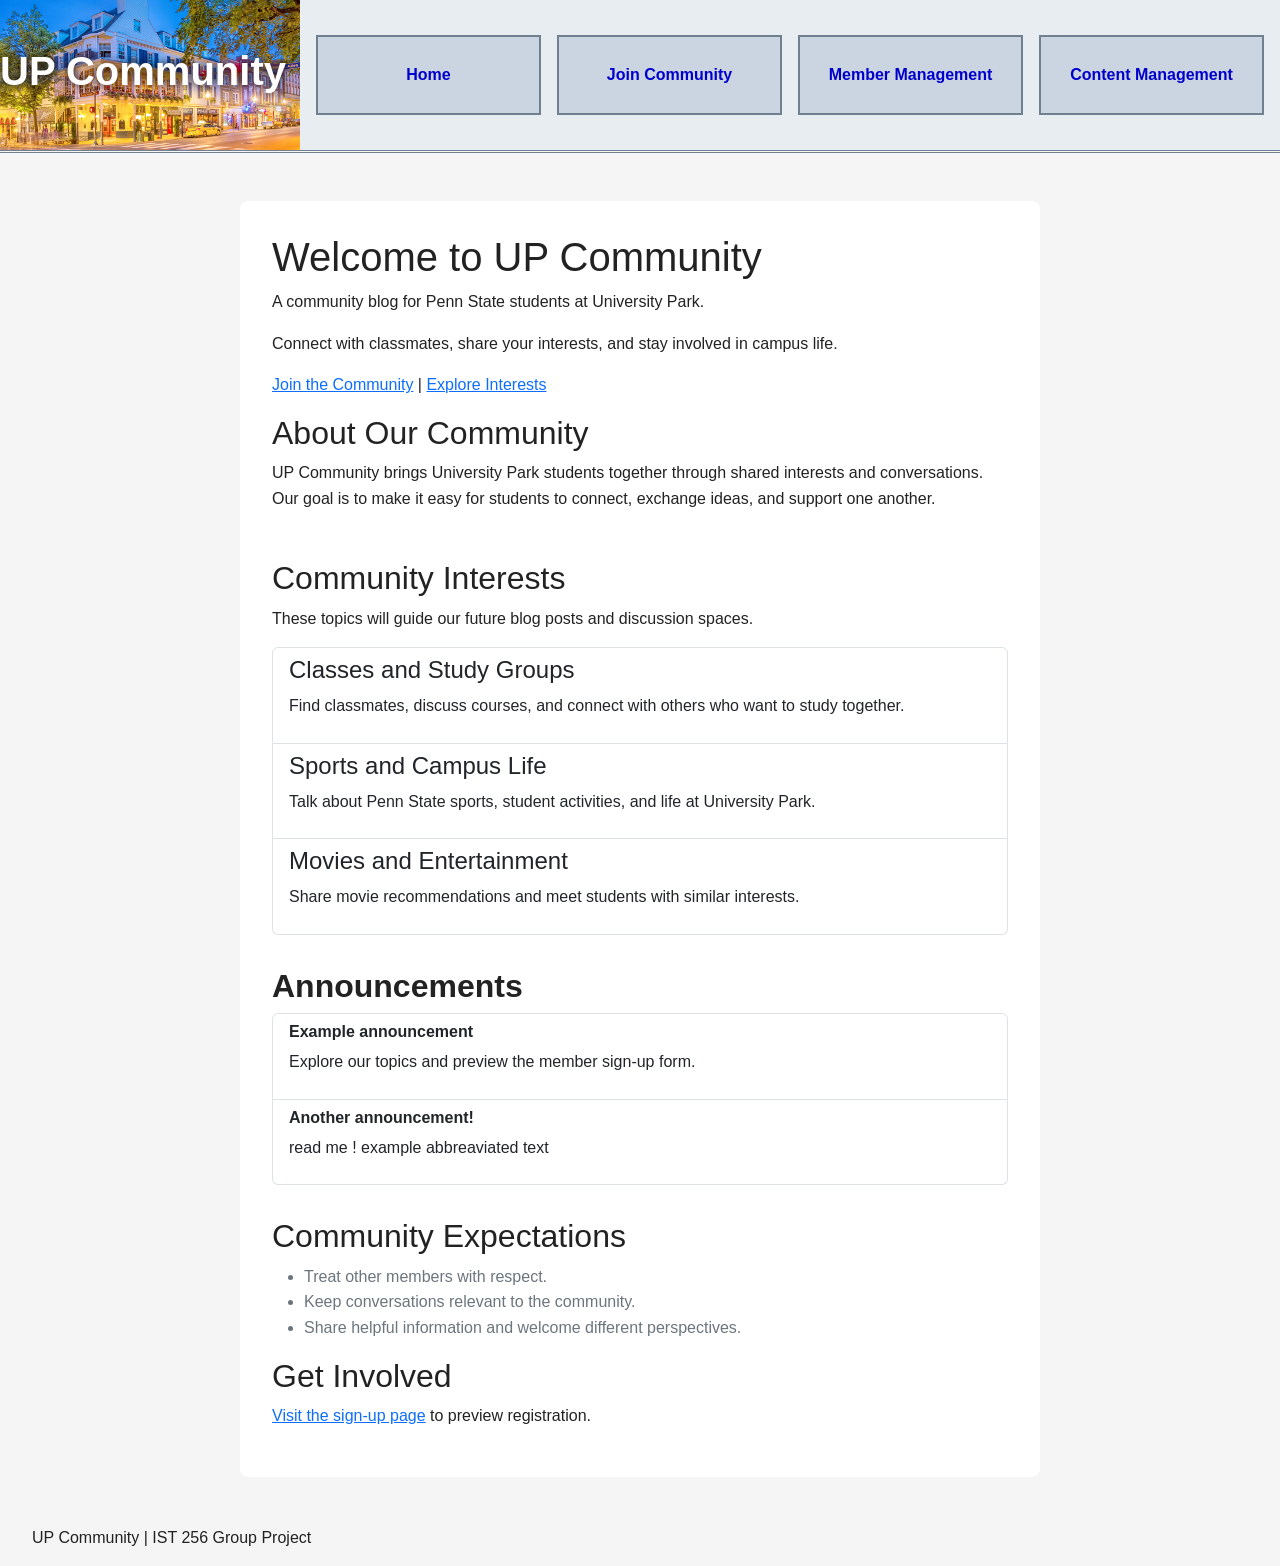
==== index.html @ b9efa3b0 "Add content management links to site navigation" ====
<!DOCTYPE html>
<html lang="en">
  <head>
    <!-- Page information -->
    <meta charset="UTF-8" />
    <meta name="viewport" content="width=device-width, initial-scale=1.0" />
    <meta name="description" content="A community blog for Penn State students at University Park." />
    <title>Home | UP Community</title>
   
    <!--Edit  added  bootsrap addon then css call-->
    <link href="https://cdn.jsdelivr.net/npm/bootstrap@5.0.2/dist/css/bootstrap.min.css" rel="stylesheet" integrity="sha384-EVSTQN3/azprG1Anm3QDgpJLIm9Nao0Yz1ztcQTwFspd3yD65VohhpuuCOmLASjC" crossorigin="anonymous">
    <link href="styles.css" rel="stylesheet">

  </head>
  <body>
    <!-- Site name and navigation -->
        <!-- edit notes,,, added header format & html classes
               can be applied to any page & also associated classes in css style page-->
    <header class="d-flex align-items-stretch text-black" style="border-bottom-style:double; border-color:slategray">
      <div class="header-image d-flex justify-conent-center align-items-center text-white text-center">
        <h1 class="d-inline fw-bold" style="text-shadow:0 0 10px rgba(0,0,0,1);">UP Community</h1>
      </div>
      <div class="header-content">
        <!--Could add back** looks better wo/ <p><strong>UP Community</strong></p> -->
          <nav aria-label="Main navigation">
            <ul class="nav-group-ul">
              <li class="nav-group-li"><a style="text-decoration:none; color:mediumblue" href="index.html" aria-current="page">Home</a></li>
              <li class="nav-group-li"><a style="text-decoration:none; color:mediumblue" href="signup.html">Join Community</a></li>
              <li class="nav-group-li"><a style="text-decoration:none; color:mediumblue" href="members.html">Member Management</a></li>
              <li class="nav-group-li"><a style="text-decoration:none; color:mediumblue" href="content.html">Content Management</a></li>
            </ul>
          </nav>
      </div>
    </header>

    <main id="main-content">

      <!-- Welcome message and links -->
      <h1>Welcome to UP Community</h1>
      <p>A community blog for Penn State students at University Park.</p>
      <p>Connect with classmates, share your interests, and stay involved in campus life.</p>
      <p><a href="signup.html">Join the Community</a> | <a href="#interests">Explore Interests</a></p>

      <!-- About the community -->
      <section aria-labelledby="about-heading">
        <h2 id="about-heading">About Our Community</h2>
        <p>
          UP Community brings University Park students together through shared interests
          and conversations. Our goal is to make it easy for students to connect,
          exchange ideas, and support one another.
        </p>
      </section>

      <!-- Community interests -->
          <!--Edit note, I made it to a list group 
          so each section looks better and is a link too-->
      <section id="interests" aria-labelledby="interests-heading" style="padding-top:2rem;">
        <h2 id="interests-heading">Community Interests</h2>
        <p>These topics will guide our future blog posts and discussion spaces.</p>

        <div class="list-group">
          <a href="#" class="list-group-item list-group-item-action">
            <div class="d-felx w-100 justify-content-between">
              <article>
                <h4>Classes and Study Groups</h4>
                <p>Find classmates, discuss courses, and connect with others who want to study together.</p>
              </article>
            </div>
          </a>

          <a href="#" class="list-group-item list-group-item-action">
            <div class="d-felx w-100 justify-content-between">
              <article>
                <h4>Sports and Campus Life</h4>
                <p>Talk about Penn State sports, student activities, and life at University Park.</p>
              </article>
            </div>
          </a>

          <a href="#" class="list-group-item list-group-item-action">
            <div class="d-felx w-100 justify-content-between">
              <article>
                <h4>Movies and Entertainment</h4>
                <p>Share movie recommendations and meet students with similar interests.</p>
              </article>
            </div>
          </a>
        </div>  
      </section>


      <!-- Announcements -->
        <!--IDK what to put here or wheter 
        to make sep page later, added same link-group list thing-->
      <section aria-labelledby="announcements-heading" style="padding-top: 2rem;">
        <h2 id="announcements-heading" style="font-weight:bold;">Announcements</h2>

        <article>
        <!--redundant header?
        <h3 style="font-style: italic;">--Welcome to UP Community--</h3>-->
            
            <div class="list-group">
              <a href="#" class="list-group-item list-group-item-action">
                <h6><strong>Example announcement</strong></h6>
                <p>Explore our topics and preview the member sign-up form.</p>
              </a>

              <a href="#" class="list-group-item list-group-item-action">
                <h6><strong>Another announcement!</strong></h6>
                <p>read me ! example abbreaviated text</p>
              </a>
            </div>

        </article>
      </section>

      <!-- Community guidelines -->
      <section aria-labelledby="expectations-heading"style="padding-top:2rem;">
        <h2 id="expectations-heading">Community Expectations</h2>
        <ul>
          <li class="text-secondary">Treat other members with respect.</li>
          <li class="text-secondary">Keep conversations relevant to the community.</li>
          <li class="text-secondary">Share helpful information and welcome different perspectives.</li>
        </ul>
      </section>

      <!-- Link to the sign-up page -->
      <section aria-labelledby="join-heading">
        <h2 id="join-heading">Get Involved</h2>
        <p><a href="signup.html">Visit the sign-up page</a> to preview registration.</p>
      </section>
    </main>

    <!-- Project footer -->
    <footer style="padding-left:2rem;">
      <p>UP Community | IST 256 Group Project</p>
    </footer>

    <!-- bootsrap js addon-->
    <script src="https://cdn.jsdelivr.net/npm/bootstrap@5.0.2/dist/js/bootstrap.bundle.min.js" integrity="sha384-MrcW6ZMFYlzcLA8Nl+NtUVF0sA7MsXsP1UyJoMp4YLEuNSfAP+JcXn/tWtIaxVXM" crossorigin="anonymous"></script>

  </body>
</html>
---- styles.css ----
* {
  box-sizing: border-box;
}

body {
  margin: 0;
  font-family: Arial, sans-serif;
  line-height: 1.6;
  color: #222;
  background-color: #f5f5f5;
}

main {
  max-width: 800px;
  margin: 3rem auto;
  padding: 2rem;
  background-color: #fff;
  border-radius: 8px;
}

button {
  padding: 0.75rem 1rem;
  border: none;
  border-radius: 4px;
  color: #fff;
  background-color: #2457c5;
  font: inherit;
  cursor: pointer;
}

button:hover {
  background-color: #1a4197;
}

button:focus-visible {
  outline: 3px solid #222;
  outline-offset: 3px;
}

@media (max-width: 600px) {
  main {
    margin: 1rem;
    padding: 1.5rem;
  }
}

.header-image{
  width: 300px;
  height:150px;
  flex-shrink:0;
  background-image: url("images/downtown.jpg");
  background-size:cover;
  background-position:center;


}
.header-content {
  flex: 2;
  min-width: 0;
  display: flex;
  flex-direction: column;
  justify-content: center;
  background-color: #e8edf2;
  padding: 1rem;
}
.nav-group-ul{
  display:flex; 
  list-style:none;
  padding:0;
  margin:0;
  gap:1rem;
}
.nav-group-li{
  flex: 1;
  height: 80px;
/*height:100%;
  width:80%;  */
  display: flex;
  justify-content: center;
  align-items: center;
  text-align: center;

  background-color: #cbd5e1;
  border: 2px solid slategray;
  box-sizing: border-box;

  font-family:inherit;
  font-weight:bolder;
  color:cadetblue;
  text-decoration:none;
}

.tab-h{
  border: 2px solid #222;
  text-align:center;

}

.row-leader{
  font-style:italic;
  text-align: center;
}

.member-table{
  width:100%;
  table-layout:fixed;
  border-collapse:collapse;
}

td, th {
  white-space: normal;
  overflow-wrap: break-word;
  word-break: normal;
  vertical-align: top;
  
  padding-left: 6px;
  padding-right:4px;
  font-size: 12px;

  border: 2px solid gray;
}
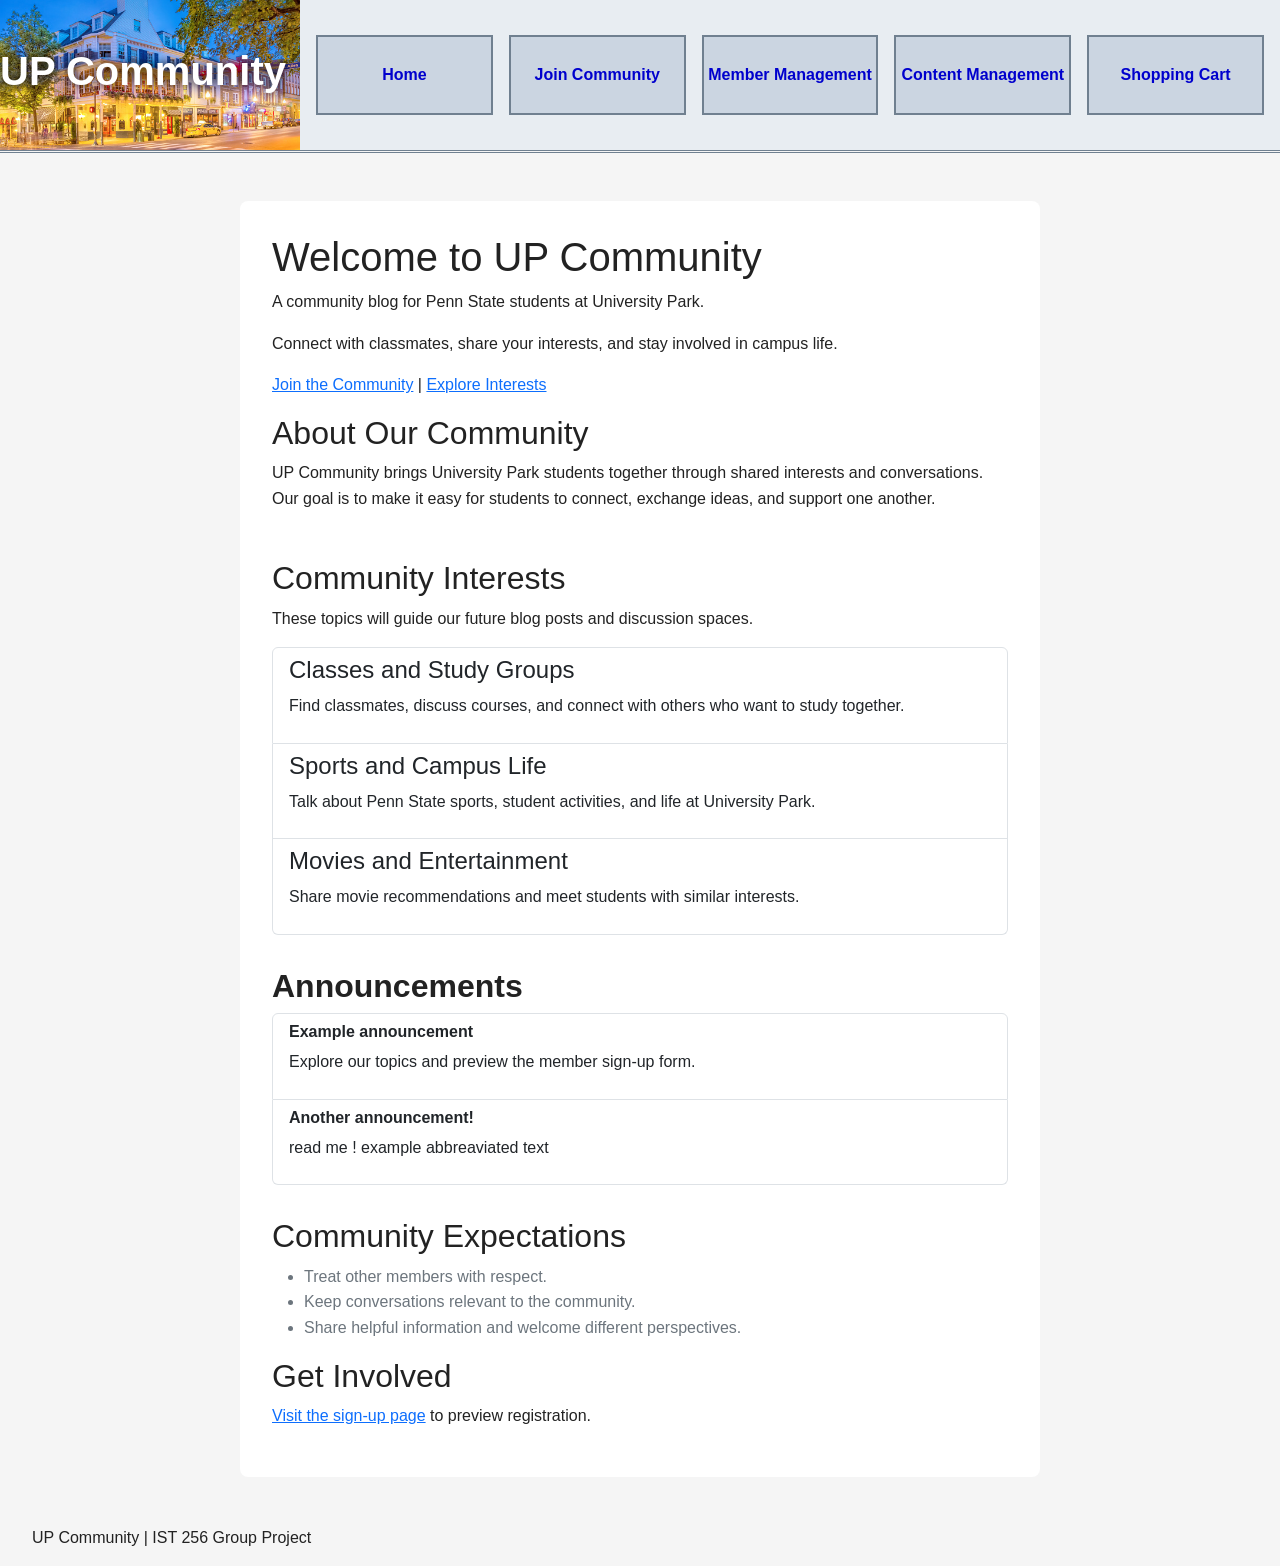
==== commit 3c80b391: "Add shopping cart page and shared page styling" ====
--- a/index.html
+++ b/index.html
@@ -28,6 +28,7 @@
               <li class="nav-group-li"><a style="text-decoration:none; color:mediumblue" href="signup.html">Join Community</a></li>
               <li class="nav-group-li"><a style="text-decoration:none; color:mediumblue" href="members.html">Member Management</a></li>
               <li class="nav-group-li"><a style="text-decoration:none; color:mediumblue" href="content.html">Content Management</a></li>
+              <li class="nav-group-li"><a style="text-decoration:none; color:mediumblue" href="cart.html">Shopping Cart</a></li>
             </ul>
           </nav>
       </div>
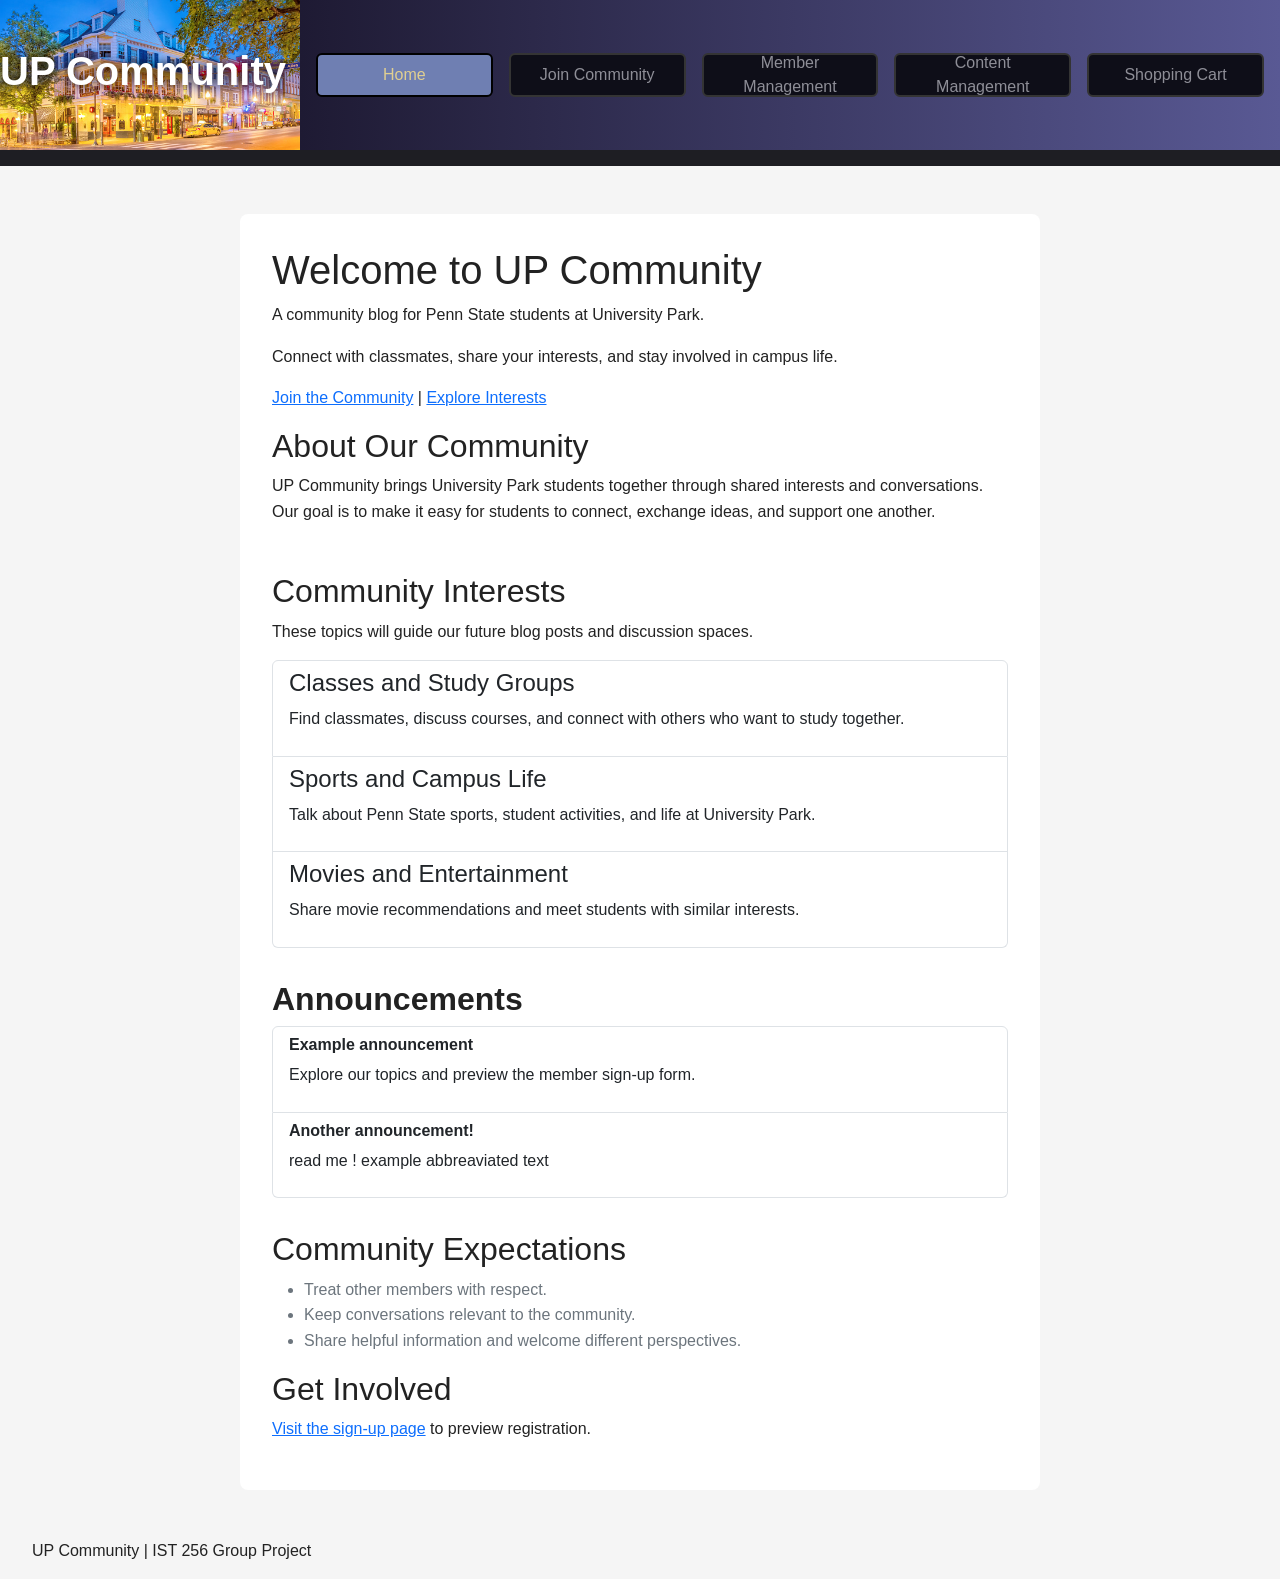
==== commit 9a61c10b: "new css to compliment new pages" ====
--- a/index.html
+++ b/index.html
@@ -16,19 +16,29 @@
     <!-- Site name and navigation -->
         <!-- edit notes,,, added header format & html classes
                can be applied to any page & also associated classes in css style page-->
-    <header class="d-flex align-items-stretch text-black" style="border-bottom-style:double; border-color:slategray">
-      <div class="header-image d-flex justify-conent-center align-items-center text-white text-center">
-        <h1 class="d-inline fw-bold" style="text-shadow:0 0 10px rgba(0,0,0,1);">UP Community</h1>
+    <header class="d-flex align-items-stretch text-black page_header">
+      <div class="header-image d-flex justify-conent-center align-items-center text-center">
+        <h1 class="d-inline fw-bold">UP Community</h1>
       </div>
-      <div class="header-content">
-        <!--Could add back** looks better wo/ <p><strong>UP Community</strong></p> -->
+      <div class="header-content" >
+        <!--variable width group of variable width buttons for adding menu nav options.-->
           <nav aria-label="Main navigation">
             <ul class="nav-group-ul">
-              <li class="nav-group-li"><a style="text-decoration:none; color:mediumblue" href="index.html" aria-current="page">Home</a></li>
-              <li class="nav-group-li"><a style="text-decoration:none; color:mediumblue" href="signup.html">Join Community</a></li>
-              <li class="nav-group-li"><a style="text-decoration:none; color:mediumblue" href="members.html">Member Management</a></li>
-              <li class="nav-group-li"><a style="text-decoration:none; color:mediumblue" href="content.html">Content Management</a></li>
-              <li class="nav-group-li"><a style="text-decoration:none; color:mediumblue" href="cart.html">Shopping Cart</a></li>
+              <li class="nav-group-li">
+                  <button class="btn w-100 active-page-btn" onclick="location.href='index.html'">Home</button>
+              </li>
+              <li class="nav-group-li">
+                  <button class="btn w-100 inactive-page-btn" onclick="location.href='signup.html'">Join Community</button>
+              </li>
+              <li class="nav-group-li">
+                  <button class="btn w-100 inactive-page-btn" onclick="location.href='members.html'">Member Management</button>
+              </li>
+              <li class="nav-group-li">
+                  <button class="btn w-100 inactive-page-btn" onclick="location.href='content.html'">Content Management</button>
+              </li>
+              <li class="nav-group-li">
+                  <button class="btn w-100 inactive-page-btn" onclick="location.href='cart.html'">Shopping Cart</button>
+              </li>
             </ul>
           </nav>
       </div>
--- a/styles.css
+++ b/styles.css
@@ -51,8 +51,8 @@
   background-image: url("images/downtown.jpg");
   background-size:cover;
   background-position:center;
-
-
+  color: white;
+  text-shadow:0 0 10px rgba(0,0,0,1);
 }
 .header-content {
   flex: 2;
@@ -62,6 +62,7 @@
   justify-content: center;
   background-color: #e8edf2;
   padding: 1rem;
+  background: linear-gradient(to right, rgb(30, 26, 51), rgb(89, 89, 148));
 }
 .nav-group-ul{
   display:flex; 
@@ -70,24 +71,27 @@
   margin:0;
   gap:1rem;
 }
-.nav-group-li{
-  flex: 1;
-  height: 80px;
-/*height:100%;
-  width:80%;  */
-  display: flex;
-  justify-content: center;
-  align-items: center;
-  text-align: center;
+.nav-group-li {
+    flex: 1;
+    height: 80px;
 
-  background-color: #cbd5e1;
-  border: 2px solid slategray;
-  box-sizing: border-box;
+    display: flex;
+    justify-content: center;
+    align-items: center;
+    text-align: center;
+}
+.nav-group-li .btn {
+    width: 100%;
+    height: 44px;
+    box-sizing: border-box;
 
-  font-family:inherit;
-  font-weight:bolder;
-  color:cadetblue;
-  text-decoration:none;
+    display: flex;
+    justify-content: center;
+    align-items: center;
+
+    padding: 8px 12px;
+    font-size: 16px;
+    line-height: 1.5;
 }
 
 .tab-h{
@@ -118,4 +122,27 @@
   font-size: 12px;
 
   border: 2px solid gray;
+}
+
+/* NEW second version css for NAVBAR
+
+CHANGED header ul list of bloxks to be responsive buttons 
+that resize and can be easily added as more page navigation needed
+dark blue shows current page...*/
+.page_header {
+  border-bottom-style:solid; 
+  border-width:1rem; 
+  border-color:rgb(30, 30, 35); 
+  background-color:slategray;
+}
+
+.active-page-btn {
+  background-color: rgb(111, 127, 178);
+  color: rgb(224, 207, 145);
+  border: 2px solid black
+}
+.inactive-page-btn {
+  background-color: rgb(14, 14, 24);
+  color: rgb(142, 142, 151);
+  border: 2px solid rgb(52, 52, 52)
 }
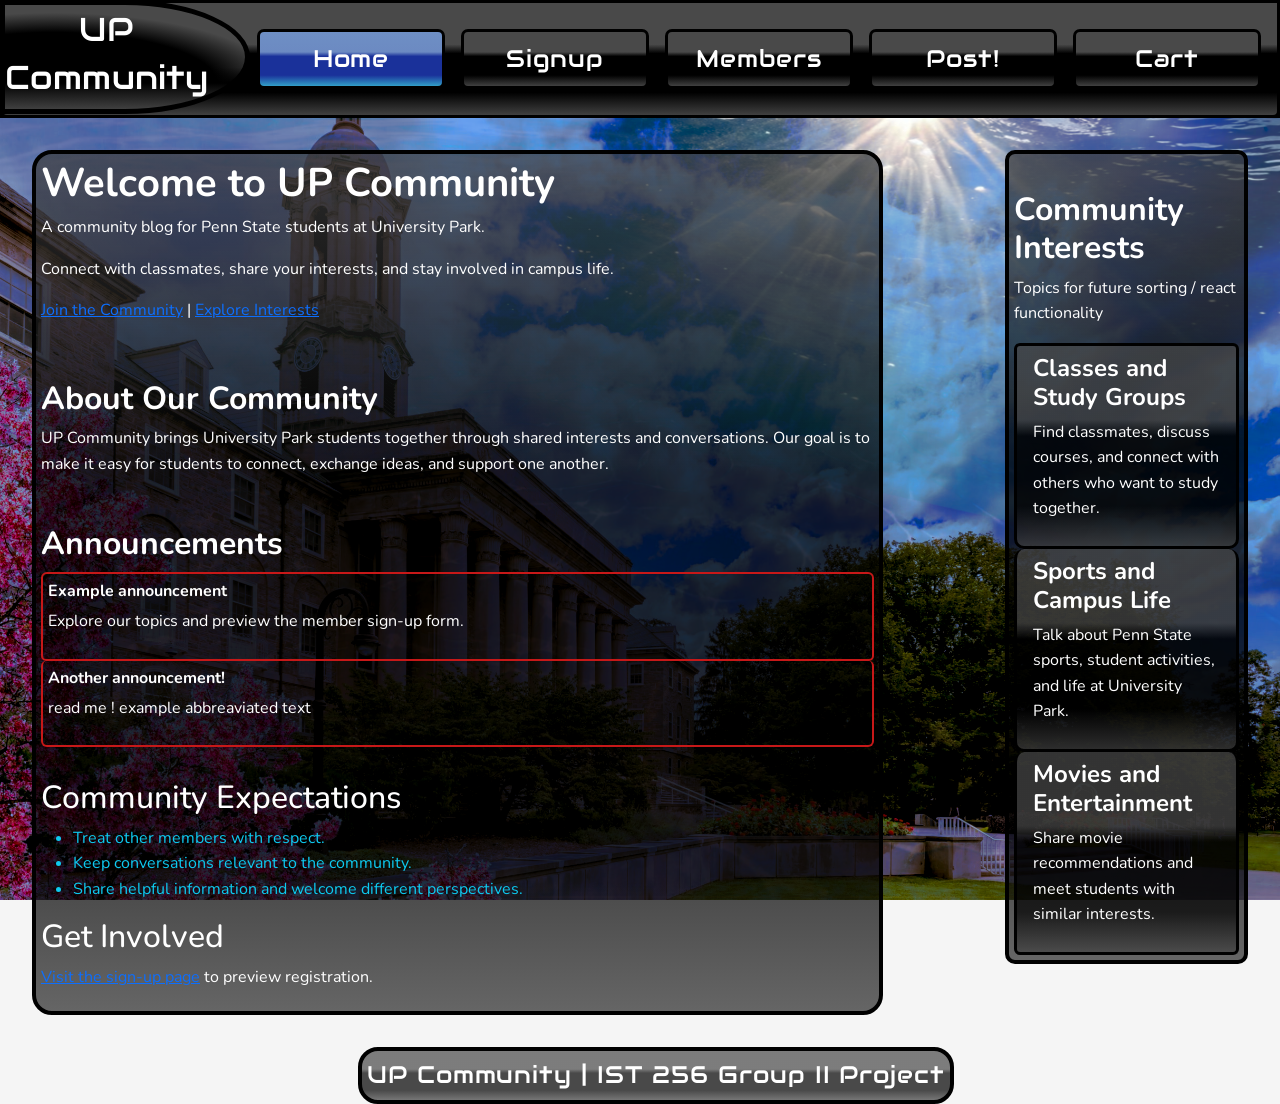
==== commit 5b6406d7: "oct 30th, css overhaul + some html completly changed site format, unified style and modified some ht" ====
--- a/index.html
+++ b/index.html
@@ -1,5 +1,7 @@
 <!DOCTYPE html>
 <html lang="en">
+  <style>@import url('https://fonts.googleapis.com/css2?family=Audiowide&family=Nunito:ital,wght@0,200..1000;1,200..1000&display=swap');
+  </style>
   <head>
     <!-- Page information -->
     <meta charset="UTF-8" />
@@ -10,141 +12,145 @@
     <!--Edit  added  bootsrap addon then css call-->
     <link href="https://cdn.jsdelivr.net/npm/bootstrap@5.0.2/dist/css/bootstrap.min.css" rel="stylesheet" integrity="sha384-EVSTQN3/azprG1Anm3QDgpJLIm9Nao0Yz1ztcQTwFspd3yD65VohhpuuCOmLASjC" crossorigin="anonymous">
     <link href="styles.css" rel="stylesheet">
-
+  
   </head>
   <body>
-    <!-- Site name and navigation -->
-        <!-- edit notes,,, added header format & html classes
-               can be applied to any page & also associated classes in css style page-->
+    <!--TEST PAGE FOR CSS AND HTML FORMAT DEV-->
     <header class="d-flex align-items-stretch text-black page_header">
-      <div class="header-image d-flex justify-conent-center align-items-center text-center">
-        <h1 class="d-inline fw-bold">UP Community</h1>
+      <div class="header-logo d-flex justify-conent-center audiowide-regular align-items-center text-center">
+        <h1 class="d-inline">UP<br>Community</h1>
       </div>
       <div class="header-content" >
         <!--variable width group of variable width buttons for adding menu nav options.-->
           <nav aria-label="Main navigation">
             <ul class="nav-group-ul">
               <li class="nav-group-li">
-                  <button class="btn w-100 active-page-btn" onclick="location.href='index.html'">Home</button>
+                  <button class="btn w-100 h-75 audiowide-regular active-page-btn" onclick="location.href='index.html'">Home</button>
               </li>
               <li class="nav-group-li">
-                  <button class="btn w-100 inactive-page-btn" onclick="location.href='signup.html'">Join Community</button>
+                  <button class="btn w-100 h-75 audiowide-regular inactive-page-btn" onclick="location.href='signup.html'">Signup</button>
               </li>
               <li class="nav-group-li">
-                  <button class="btn w-100 inactive-page-btn" onclick="location.href='members.html'">Member Management</button>
+                  <button class="btn w-100 h-75 audiowide-regular inactive-page-btn" onclick="location.href='members.html'">Members</button>
               </li>
               <li class="nav-group-li">
-                  <button class="btn w-100 inactive-page-btn" onclick="location.href='content.html'">Content Management</button>
+                  <button class="btn w-100 h-75 audiowide-regular inactive-page-btn" onclick="location.href='content.html'">Post!</button>
               </li>
               <li class="nav-group-li">
-                  <button class="btn w-100 inactive-page-btn" onclick="location.href='cart.html'">Shopping Cart</button>
+                  <button class="btn w-100 h-75 audiowide-regular inactive-page-btn" onclick="location.href='cart.html'">Cart</button>
               </li>
             </ul>
           </nav>
       </div>
     </header>
 
-    <main id="main-content">
+    <main id="main-content" class="hide-this">
+      <div class="content-layout">
+      <div class="body-block nunito-text">
+          <!-- Welcome message and links -->
+        <h1 class="nunito-bold">Welcome to UP Community</h1>
+        <p>A community blog for Penn State students at University Park.</p>
+        <p>Connect with classmates, share your interests, and stay involved in campus life.</p>
+        <p style="padding-bottom:2.5rem;"><a href="signup.html">Join the Community</a> | <a href="#interests">Explore Interests</a></p>
 
-      <!-- Welcome message and links -->
-      <h1>Welcome to UP Community</h1>
-      <p>A community blog for Penn State students at University Park.</p>
-      <p>Connect with classmates, share your interests, and stay involved in campus life.</p>
-      <p><a href="signup.html">Join the Community</a> | <a href="#interests">Explore Interests</a></p>
+        <!-- About the community -->
+        <section aria-labelledby="about-heading">
+          <h2 id="about-heading" class="nunito-bold">About Our Community</h2>
+          <p>
+            UP Community brings University Park students together through shared interests
+            and conversations. Our goal is to make it easy for students to connect,
+            exchange ideas, and support one another.
+          </p>
+        </section>
+        
+        <!-- Announcements -->
+          <!--IDK what to put here or wheter 
+          to make sep page later, added same link-group list thing-->
+        <section aria-labelledby="announcements-heading" style="padding-top: 2rem;">
+          <h2 id="announcements-heading" class="nunito-bold">Announcements</h2>
 
-      <!-- About the community -->
-      <section aria-labelledby="about-heading">
-        <h2 id="about-heading">About Our Community</h2>
-        <p>
-          UP Community brings University Park students together through shared interests
-          and conversations. Our goal is to make it easy for students to connect,
-          exchange ideas, and support one another.
-        </p>
-      </section>
+          <article>
+          <!--redundant header?
+          <h3 style="font-style: italic;">--Welcome to UP Community--</h3>-->
+              
+              <div class="list-group">
+                <a href="#" class="list-group-item list-group-item-action announcements">
+                  <h6><strong>Example announcement</strong></h6>
+                  <p>Explore our topics and preview the member sign-up form.</p>
+                </a>
 
-      <!-- Community interests -->
-          <!--Edit note, I made it to a list group 
-          so each section looks better and is a link too-->
-      <section id="interests" aria-labelledby="interests-heading" style="padding-top:2rem;">
-        <h2 id="interests-heading">Community Interests</h2>
-        <p>These topics will guide our future blog posts and discussion spaces.</p>
+                <a href="#" class="list-group-item list-group-item-action announcements">
+                  <h6><strong>Another announcement!</strong></h6>
+                  <p>read me ! example abbreaviated text</p>
+                </a>
+              </div>
 
-        <div class="list-group">
-          <a href="#" class="list-group-item list-group-item-action">
-            <div class="d-felx w-100 justify-content-between">
-              <article>
-                <h4>Classes and Study Groups</h4>
-                <p>Find classmates, discuss courses, and connect with others who want to study together.</p>
-              </article>
-            </div>
-          </a>
+          </article>
+        </section>
 
-          <a href="#" class="list-group-item list-group-item-action">
-            <div class="d-felx w-100 justify-content-between">
-              <article>
-                <h4>Sports and Campus Life</h4>
-                <p>Talk about Penn State sports, student activities, and life at University Park.</p>
-              </article>
-            </div>
-          </a>
-
-          <a href="#" class="list-group-item list-group-item-action">
-            <div class="d-felx w-100 justify-content-between">
-              <article>
-                <h4>Movies and Entertainment</h4>
-                <p>Share movie recommendations and meet students with similar interests.</p>
-              </article>
-            </div>
-          </a>
-        </div>  
-      </section>
+        <!-- Community guidelines -->
+        <section aria-labelledby="expectations-heading"style="padding-top:2rem;">
+          <h2 id="expectations-heading">Community Expectations</h2>
+          <ul>
+            <li class="text-info">Treat other members with respect.</li>
+            <li class="text-info">Keep conversations relevant to the community.</li>
+            <li class="text-info">Share helpful information and welcome different perspectives.</li>
+          </ul>
+        </section>
+        
+        <!-- Link to the sign-up page -->
+        <section aria-labelledby="join-heading">
+          <h2 id="join-heading">Get Involved</h2>
+          <p><a href="signup.html">Visit the sign-up page</a> to preview registration.</p>
+        </section>
+      </div>
 
 
-      <!-- Announcements -->
-        <!--IDK what to put here or wheter 
-        to make sep page later, added same link-group list thing-->
-      <section aria-labelledby="announcements-heading" style="padding-top: 2rem;">
-        <h2 id="announcements-heading" style="font-weight:bold;">Announcements</h2>
+    <!-- END CENTER CONTENT ---- START right-sided BLOCK -->
+     <!-- Community interests -->
+            <!--Edit note, I made it to a list group 
+            so each section looks better and is a link too-->
+        <div class="content-right nunito-text">
+         <section id="interests" aria-labelledby="interests-heading" style="padding-top:2rem;">
+          <h2 id="interests-heading"class='nunito-bold'>Community Interests</h2>
+          <p>Topics for future sorting / react functionality</p>
 
-        <article>
-        <!--redundant header?
-        <h3 style="font-style: italic;">--Welcome to UP Community--</h3>-->
-            
-            <div class="list-group">
-              <a href="#" class="list-group-item list-group-item-action">
-                <h6><strong>Example announcement</strong></h6>
-                <p>Explore our topics and preview the member sign-up form.</p>
-              </a>
+          <div class="list-group">
+            <a href="#" class="list-group-item  list-group-item-action right-item">
+              <div class="d-felx w-100 justify-content-between">
+                <article>
+                  <h4 class='nunito-bold'>Classes and Study Groups</h4>
+                  <p>Find classmates, discuss courses, and connect with others who want to study together.</p>
+                </article>
+              </div>
+            </a>
 
-              <a href="#" class="list-group-item list-group-item-action">
-                <h6><strong>Another announcement!</strong></h6>
-                <p>read me ! example abbreaviated text</p>
-              </a>
-            </div>
+            <a href="#" class="list-group-item list-group-item-action right-item">
+              <div class="d-felx w-100 justify-content-between">
+                <article>
+                  <h4 class='nunito-bold'>Sports and Campus Life</h4>
+                  <p>Talk about Penn State sports, student activities, and life at University Park.</p>
+                </article>
+              </div>
+            </a>
 
-        </article>
-      </section>
+            <a href="#" class="list-group-item list-group-item-action right-item">
+              <div class="d-felx w-100 justify-content-between">
+                <article>
+                  <h4 class='nunito-bold'>Movies and Entertainment</h4>
+                  <p>Share movie recommendations and meet students with similar interests.</p>
+                </article>
+              </div>
+            </a>
+          </div>
+        </section>
+        </div>
 
-      <!-- Community guidelines -->
-      <section aria-labelledby="expectations-heading"style="padding-top:2rem;">
-        <h2 id="expectations-heading">Community Expectations</h2>
-        <ul>
-          <li class="text-secondary">Treat other members with respect.</li>
-          <li class="text-secondary">Keep conversations relevant to the community.</li>
-          <li class="text-secondary">Share helpful information and welcome different perspectives.</li>
-        </ul>
-      </section>
-
-      <!-- Link to the sign-up page -->
-      <section aria-labelledby="join-heading">
-        <h2 id="join-heading">Get Involved</h2>
-        <p><a href="signup.html">Visit the sign-up page</a> to preview registration.</p>
-      </section>
+      </div> <!-- END content-layout -->
     </main>
-
     <!-- Project footer -->
     <footer style="padding-left:2rem;">
-      <p>UP Community | IST 256 Group Project</p>
+      <p class="audiowide-regular tagline">UP Community | IST 256 Group II Project</p>
     </footer>
 
     <!-- bootsrap js addon-->
--- a/styles.css
+++ b/styles.css
@@ -1,148 +1,336 @@
-* {
-  box-sizing: border-box;
-}
-
-body {
-  margin: 0;
-  font-family: Arial, sans-serif;
-  line-height: 1.6;
-  color: #222;
-  background-color: #f5f5f5;
-}
-
-main {
-  max-width: 800px;
-  margin: 3rem auto;
-  padding: 2rem;
-  background-color: #fff;
-  border-radius: 8px;
-}
-
-button {
-  padding: 0.75rem 1rem;
-  border: none;
-  border-radius: 4px;
-  color: #fff;
-  background-color: #2457c5;
-  font: inherit;
-  cursor: pointer;
-}
-
-button:hover {
-  background-color: #1a4197;
-}
-
-button:focus-visible {
-  outline: 3px solid #222;
-  outline-offset: 3px;
-}
-
-@media (max-width: 600px) {
-  main {
-    margin: 1rem;
-    padding: 1.5rem;
-  }
-}
-
-.header-image{
-  width: 300px;
-  height:150px;
-  flex-shrink:0;
-  background-image: url("images/downtown.jpg");
-  background-size:cover;
-  background-position:center;
-  color: white;
-  text-shadow:0 0 10px rgba(0,0,0,1);
-}
-.header-content {
-  flex: 2;
-  min-width: 0;
-  display: flex;
-  flex-direction: column;
-  justify-content: center;
-  background-color: #e8edf2;
-  padding: 1rem;
-  background: linear-gradient(to right, rgb(30, 26, 51), rgb(89, 89, 148));
-}
-.nav-group-ul{
-  display:flex; 
-  list-style:none;
-  padding:0;
-  margin:0;
-  gap:1rem;
-}
-.nav-group-li {
-    flex: 1;
-    height: 80px;
-
-    display: flex;
-    justify-content: center;
-    align-items: center;
-    text-align: center;
-}
-.nav-group-li .btn {
-    width: 100%;
-    height: 44px;
-    box-sizing: border-box;
-
-    display: flex;
-    justify-content: center;
-    align-items: center;
-
-    padding: 8px 12px;
-    font-size: 16px;
-    line-height: 1.5;
-}
-
-.tab-h{
-  border: 2px solid #222;
-  text-align:center;
-
-}
-
-.row-leader{
-  font-style:italic;
-  text-align: center;
-}
-
-.member-table{
-  width:100%;
-  table-layout:fixed;
-  border-collapse:collapse;
-}
-
-td, th {
-  white-space: normal;
-  overflow-wrap: break-word;
-  word-break: normal;
-  vertical-align: top;
-  
-  padding-left: 6px;
-  padding-right:4px;
-  font-size: 12px;
-
-  border: 2px solid gray;
-}
-
-/* NEW second version css for NAVBAR
-
-CHANGED header ul list of bloxks to be responsive buttons 
-that resize and can be easily added as more page navigation needed
-dark blue shows current page...*/
-.page_header {
-  border-bottom-style:solid; 
-  border-width:1rem; 
-  border-color:rgb(30, 30, 35); 
-  background-color:slategray;
-}
-
-.active-page-btn {
-  background-color: rgb(111, 127, 178);
-  color: rgb(224, 207, 145);
-  border: 2px solid black
-}
-.inactive-page-btn {
-  background-color: rgb(14, 14, 24);
-  color: rgb(142, 142, 151);
-  border: 2px solid rgb(52, 52, 52)
+* {
+  box-sizing: border-box;
+}
+
+/* NEW CSS stylesheet for SEMI-RETRO looking page, attempted overall polish
+ and consolidation towards a single unified image
+ classes should maintain similiar names, IF NOT... check TEST.HTML for reference to new baseline
+ */
+
+/*Button and modal font v v v*/
+.audiowide-regular {
+    font-family: "Audiowide", sans-serif;
+    font-weight: 400;
+    font-style: normal;
+    letter-spacing: 0.04em; 
+    font-size: clamp(16px, 4vw, 24px) !important;
+}
+
+/* bodt & text font BOLD and normal */
+.nunito-text{
+  font-family: "Nunito", sans-serif;
+  font-optical-sizing: auto;
+  font-weight: 400;
+  font-style: normal;
+}
+.nunito-bold {
+  font-family: "Nunito", sans-serif !important;
+  font-optical-sizing: auto!important;
+  font-weight: 700!important;
+  font-style: normal!important;
+}
+
+
+body {
+  margin: 0;
+  font-family: Arial, sans-serif;
+  line-height: 1.6;
+  color: #222;
+  background-color: #f5f5f5;
+  background-image: url("images/V 2-withlinearburn-darkoceany.png");
+  background-size: cover;
+  background-position: center;
+  background-repeat: no-repeat;
+  background-attachment: fixed;
+  margin: 0;
+}
+
+main {
+    width: 100%;
+    max-width: none;
+    margin: 2rem 0;
+    padding: 0;
+    background: transparent;
+}
+
+button {
+  padding: 0.75rem 1rem;
+  border: none;
+  border-radius: 4px;
+  color: #fff;
+  background-color: #2457c5;
+  font: inherit;
+  cursor: pointer;
+}
+
+button:hover {
+  background-color: #1a4197;
+}
+
+button:focus-visible {
+  outline: 3px solid #222;
+  outline-offset: 3px;
+}
+
+@media (max-width: 600px) {
+  main {
+    margin: 1rem;
+    padding: 1.5rem;
+  }
+}
+
+.header-logo{
+  /*display:inline-flex;
+  position:relative;
+  color: white;
+  text-shadow:0 0 10px rgba(0,0,0,1);
+  background: linear-gradient(to top,#404040 0%,#000000 20%, #000000 40%,#000000 50%,#494949 60%, #494949 100%);
+  color: rgb(255, 255, 255);
+  border: 3px solid black;*/
+  font-size:small;
+  position: absolute;
+    top: 0;
+    left: 0;
+    z-index: 2;
+    width: 250px;
+    height: 114px;
+    box-sizing: border-box;
+    letter-spacing: 0.01rem;
+    font-weight:600 !important;
+    font-size: 12px !important;
+    font-size-adjust: 0.44;
+    
+    border-radius: 0% 50% 50% 0%;
+    border: 5px solid black;
+    background-color: black;
+    background:
+    linear-gradient(
+        to top,
+        rgba(64, 64, 64,1) 0%,
+        rgba(0, 0, 0, 1) 25%,
+        rgba(0, 0, 0, 0) 40%,
+        rgba(0, 0, 0, 0) 50%
+    ),
+    radial-gradient(
+        ellipse 105% 75% at 20% 75%,
+        rgba(0, 0, 0, 1) 0%,
+        rgba(0, 0, 0, 1) 20%,
+        rgba(0, 0, 0, 1) 50%,
+        rgb(0, 0, 0) 65%,
+        rgba(73, 73, 73, 1) 90%,
+        rgba(73, 73, 73, 1) 100%
+    );
+    
+    color: white;
+    overflow:hidden
+}
+.header-content {
+  flex: 2;
+  min-width: 0;
+  display: flex;
+  flex-direction: column;
+  justify-content: center;
+  background-color: #e8edf2;
+  padding: 1rem;
+  padding-left: 254px;
+  background: linear-gradient(to top,#404040 0%,#000000 20%, #000000 40%,#000000 55%,#494949 63%, #494949 100%);
+  color: rgb(255, 255, 255);
+  border: 3px solid black;
+  border-bottom-left-radius: 7px;
+  border-bottom-right-radius: 7px;
+}
+.nav-group-ul{
+  display:flex; 
+  list-style:none;
+  padding:0;
+  margin:0;
+  gap:1rem;
+}
+.nav-group-li {
+    flex: 1;
+    height: 80px;
+
+    display: flex;
+    justify-content: center;
+    align-items: center;
+    text-align: center;
+}
+.nav-group-li .btn {
+    width: 100%;
+    height: 44px;
+    box-sizing: border-box;
+
+    display: flex;
+    justify-content: center;
+    align-items: center;
+
+    padding: 8px 12px;
+    font-size: 16px;
+    line-height: 1.5;
+}
+
+.tab-h{
+  border: 2px solid #fefefe;
+  text-align:center;
+  background:black;
+  color:white !important;
+}
+
+.row-leader{
+  font-style:italic;
+  text-align: center;
+  background:black;
+}
+
+.member-table{
+  width:100%;
+  table-layout:fixed;
+  border-collapse:collapse;
+  background:black;
+}
+
+tr, td, th {
+  white-space: normal;
+  overflow-wrap: break-word;
+  word-break: normal;
+  vertical-align: top;
+  
+  padding-left: 6px;
+  padding-right:4px;
+  font-size: 12px;
+  
+  color:white !important;
+  border: 2px solid rgb(139, 139, 139);
+  background:black;
+}
+
+/* Second VER */
+.page_header {
+  background-color:rgb(0, 0, 0);
+}
+
+.active-page-btn {
+  background: linear-gradient(to top,#329FC8 0%,#1A319A 20%, #1A319A 40%,#1A319A 55%,#6C8AC2 63%, #6E8FC4 100%);
+  color: rgb(255, 255, 255);
+  border: 3px solid black;
+  border-radius: 7px;
+  &:hover {
+    border-color: #ffffff;
+  }
+  
+}
+.inactive-page-btn {
+  background: linear-gradient(to top,#404040 0%,#000000 20%, #000000 40%,#000000 55%,#494949 63%, #494949 100%);
+  color: rgb(255, 255, 255);
+  border: 3px solid black;
+  border-radius: 7px;
+  &:hover {
+    color:#ffffff;
+    border-color: #ffffff;
+  }
+}
+.evil-page-btn {
+  background: linear-gradient(to top,#c83232 0%,#9a1a1a 20%, #9a1a1a 40%,#9a1a1a 55%,#c26c6c 63%, #c46e6e 100%);
+  color: rgb(255, 255, 255);
+  border: 3px solid black;
+  border-radius: 7px;
+  &:hover {
+    border-color: #ffffff;
+  }
+  width:6rem;
+  height:4rem;
+  
+}
+.file-page-btn {
+  background: linear-gradient(to top,#32c839 0%,#1a9a29 20%, #1a9a3a 40%,#1a9a3a 55%,#6cc279 63%, #6ec47b 100%);
+  color: rgb(255, 255, 255);
+  border: 3px solid black;
+  border-radius: 7px;
+  &:hover {
+    border-color: #ffffff;
+  }
+  width:6rem;
+  height:4rem;
+  
+}
+.body-block {
+    display: block;
+    flex-direction:row;
+    background: linear-gradient(to top,rgba(40, 40, 40, 0.7) 0%,rgba(0, 0, 0, 0.7) 15%, rgba(0, 0, 0,.7) 40%,rgba(0, 0, 0, 0.7) 55%,rgba(0, 0, 0, 0.7) 63%, rgba(61, 61, 61, 0.7) 100%);
+    color:white;
+    border: 4px solid black;
+    padding: 5px;
+    border-radius: 20px;
+
+
+    width: 70%;
+    min-width:0;
+
+}
+.content-right {
+    display: flex;
+    flex-direction:row;
+    background: linear-gradient(to top,rgba(40, 40, 40, 0.7) 0%,rgba(0, 0, 0, 0.7) 15%, rgba(0, 0, 0,.7) 40%,rgba(0, 0, 0, 0.7) 55%,rgba(0, 0, 0, 0.7) 63%, rgba(61, 61, 61, 0.7) 100%);
+    border: 3px solid black;
+    border-radius: 10px;
+    color:white;
+    border: 4px solid black;
+    padding: 5px;
+
+    width: 20%;
+    min-width:0;
+
+    flex-direction:column;
+    gap:1.5rem;
+    
+}
+
+.right-item {
+    border: 3px solid black;
+    background: linear-gradient(to top,rgba(64, 64, 64, .7) 0%,rgba(0, 0, 0, .7) 20%, rgba(0, 0, 0,.7) 40%,rgba(0, 0, 0, 0.7) 55%,rgba(73, 73, 73,.7) 63%, rgba(73, 73, 73,.7) 100%);
+    color: white;
+    border-radius: 10px;
+}
+
+.tagline {
+    color:rgba(255,255,255,1)!important;
+    background: linear-gradient(to top,rgba(64, 64, 64, .7) 0%,rgba(0, 0, 0, .7) 20%, rgba(0, 0, 0,.7) 40%,rgba(0, 0, 0, 0.7) 55%,rgba(73, 73, 73,.7) 63%, rgba(73, 73, 73,.7) 100%);
+    text-align: center;
+    border-radius: 20px;
+    width:fit-content;
+    margin: 0 auto;
+    border: 4px solid black;
+    padding: 5px;
+}
+
+.announcements {
+    background: rgba(0,0,0,.1);
+    border: 2px solid rgb(199, 24, 24);
+    border-radius: 5px;
+    text-align:left;
+    padding-left: 5px;
+    color:white!important;
+    &:hover{
+        border-color: #00b33c;
+        background: rgba(0,0,0,1);
+    }
+
+}
+
+.content-layout {
+    display: flex;
+    justify-content: space-between;
+    align-items: flex-start;
+
+    width:95%;
+    margin: 0 auto;
+    gap: 2%
+}
+
+.hide-this{
+    background:rgba(0,0,0,0);
+}
+
+.captions {
+    color: white !important;
 }
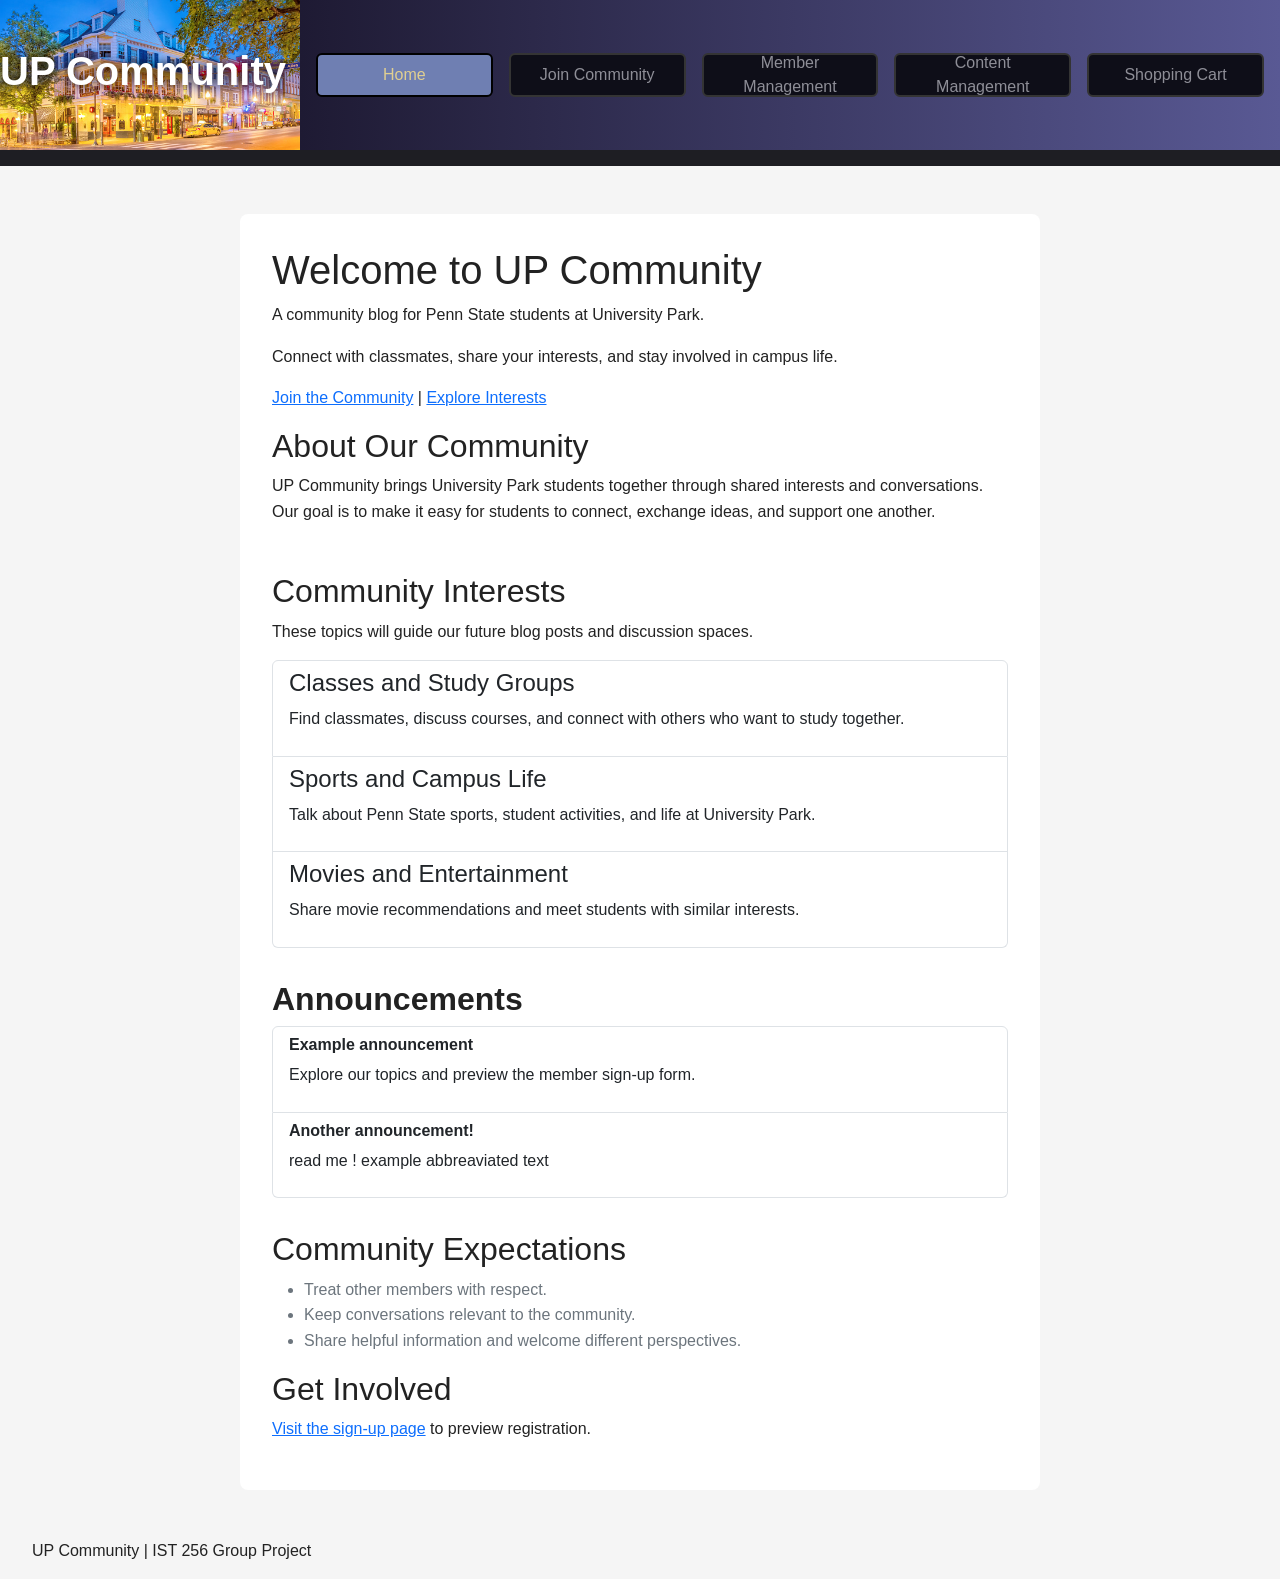
==== commit 8e846aff: "Merge remote-tracking branch 'origin/New-navbar-modified-CSS'" ====
--- a/index.html
+++ b/index.html
@@ -1,7 +1,5 @@
 <!DOCTYPE html>
 <html lang="en">
-  <style>@import url('https://fonts.googleapis.com/css2?family=Audiowide&family=Nunito:ital,wght@0,200..1000;1,200..1000&display=swap');
-  </style>
   <head>
     <!-- Page information -->
     <meta charset="UTF-8" />
@@ -12,145 +10,141 @@
     <!--Edit  added  bootsrap addon then css call-->
     <link href="https://cdn.jsdelivr.net/npm/bootstrap@5.0.2/dist/css/bootstrap.min.css" rel="stylesheet" integrity="sha384-EVSTQN3/azprG1Anm3QDgpJLIm9Nao0Yz1ztcQTwFspd3yD65VohhpuuCOmLASjC" crossorigin="anonymous">
     <link href="styles.css" rel="stylesheet">
-  
+
   </head>
   <body>
-    <!--TEST PAGE FOR CSS AND HTML FORMAT DEV-->
+    <!-- Site name and navigation -->
+        <!-- edit notes,,, added header format & html classes
+               can be applied to any page & also associated classes in css style page-->
     <header class="d-flex align-items-stretch text-black page_header">
-      <div class="header-logo d-flex justify-conent-center audiowide-regular align-items-center text-center">
-        <h1 class="d-inline">UP<br>Community</h1>
+      <div class="header-image d-flex justify-conent-center align-items-center text-center">
+        <h1 class="d-inline fw-bold">UP Community</h1>
       </div>
       <div class="header-content" >
         <!--variable width group of variable width buttons for adding menu nav options.-->
           <nav aria-label="Main navigation">
             <ul class="nav-group-ul">
               <li class="nav-group-li">
-                  <button class="btn w-100 h-75 audiowide-regular active-page-btn" onclick="location.href='index.html'">Home</button>
+                  <button class="btn w-100 active-page-btn" onclick="location.href='index.html'">Home</button>
               </li>
               <li class="nav-group-li">
-                  <button class="btn w-100 h-75 audiowide-regular inactive-page-btn" onclick="location.href='signup.html'">Signup</button>
+                  <button class="btn w-100 inactive-page-btn" onclick="location.href='signup.html'">Join Community</button>
               </li>
               <li class="nav-group-li">
-                  <button class="btn w-100 h-75 audiowide-regular inactive-page-btn" onclick="location.href='members.html'">Members</button>
+                  <button class="btn w-100 inactive-page-btn" onclick="location.href='members.html'">Member Management</button>
               </li>
               <li class="nav-group-li">
-                  <button class="btn w-100 h-75 audiowide-regular inactive-page-btn" onclick="location.href='content.html'">Post!</button>
+                  <button class="btn w-100 inactive-page-btn" onclick="location.href='content.html'">Content Management</button>
               </li>
               <li class="nav-group-li">
-                  <button class="btn w-100 h-75 audiowide-regular inactive-page-btn" onclick="location.href='cart.html'">Cart</button>
+                  <button class="btn w-100 inactive-page-btn" onclick="location.href='cart.html'">Shopping Cart</button>
               </li>
             </ul>
           </nav>
       </div>
     </header>
 
-    <main id="main-content" class="hide-this">
-      <div class="content-layout">
-      <div class="body-block nunito-text">
-          <!-- Welcome message and links -->
-        <h1 class="nunito-bold">Welcome to UP Community</h1>
-        <p>A community blog for Penn State students at University Park.</p>
-        <p>Connect with classmates, share your interests, and stay involved in campus life.</p>
-        <p style="padding-bottom:2.5rem;"><a href="signup.html">Join the Community</a> | <a href="#interests">Explore Interests</a></p>
+    <main id="main-content">
 
-        <!-- About the community -->
-        <section aria-labelledby="about-heading">
-          <h2 id="about-heading" class="nunito-bold">About Our Community</h2>
-          <p>
-            UP Community brings University Park students together through shared interests
-            and conversations. Our goal is to make it easy for students to connect,
-            exchange ideas, and support one another.
-          </p>
-        </section>
-        
-        <!-- Announcements -->
-          <!--IDK what to put here or wheter 
-          to make sep page later, added same link-group list thing-->
-        <section aria-labelledby="announcements-heading" style="padding-top: 2rem;">
-          <h2 id="announcements-heading" class="nunito-bold">Announcements</h2>
+      <!-- Welcome message and links -->
+      <h1>Welcome to UP Community</h1>
+      <p>A community blog for Penn State students at University Park.</p>
+      <p>Connect with classmates, share your interests, and stay involved in campus life.</p>
+      <p><a href="signup.html">Join the Community</a> | <a href="#interests">Explore Interests</a></p>
 
-          <article>
-          <!--redundant header?
-          <h3 style="font-style: italic;">--Welcome to UP Community--</h3>-->
-              
-              <div class="list-group">
-                <a href="#" class="list-group-item list-group-item-action announcements">
-                  <h6><strong>Example announcement</strong></h6>
-                  <p>Explore our topics and preview the member sign-up form.</p>
-                </a>
+      <!-- About the community -->
+      <section aria-labelledby="about-heading">
+        <h2 id="about-heading">About Our Community</h2>
+        <p>
+          UP Community brings University Park students together through shared interests
+          and conversations. Our goal is to make it easy for students to connect,
+          exchange ideas, and support one another.
+        </p>
+      </section>
 
-                <a href="#" class="list-group-item list-group-item-action announcements">
-                  <h6><strong>Another announcement!</strong></h6>
-                  <p>read me ! example abbreaviated text</p>
-                </a>
-              </div>
+      <!-- Community interests -->
+          <!--Edit note, I made it to a list group 
+          so each section looks better and is a link too-->
+      <section id="interests" aria-labelledby="interests-heading" style="padding-top:2rem;">
+        <h2 id="interests-heading">Community Interests</h2>
+        <p>These topics will guide our future blog posts and discussion spaces.</p>
 
-          </article>
-        </section>
+        <div class="list-group">
+          <a href="#" class="list-group-item list-group-item-action">
+            <div class="d-felx w-100 justify-content-between">
+              <article>
+                <h4>Classes and Study Groups</h4>
+                <p>Find classmates, discuss courses, and connect with others who want to study together.</p>
+              </article>
+            </div>
+          </a>
 
-        <!-- Community guidelines -->
-        <section aria-labelledby="expectations-heading"style="padding-top:2rem;">
-          <h2 id="expectations-heading">Community Expectations</h2>
-          <ul>
-            <li class="text-info">Treat other members with respect.</li>
-            <li class="text-info">Keep conversations relevant to the community.</li>
-            <li class="text-info">Share helpful information and welcome different perspectives.</li>
-          </ul>
-        </section>
-        
-        <!-- Link to the sign-up page -->
-        <section aria-labelledby="join-heading">
-          <h2 id="join-heading">Get Involved</h2>
-          <p><a href="signup.html">Visit the sign-up page</a> to preview registration.</p>
-        </section>
-      </div>
+          <a href="#" class="list-group-item list-group-item-action">
+            <div class="d-felx w-100 justify-content-between">
+              <article>
+                <h4>Sports and Campus Life</h4>
+                <p>Talk about Penn State sports, student activities, and life at University Park.</p>
+              </article>
+            </div>
+          </a>
+
+          <a href="#" class="list-group-item list-group-item-action">
+            <div class="d-felx w-100 justify-content-between">
+              <article>
+                <h4>Movies and Entertainment</h4>
+                <p>Share movie recommendations and meet students with similar interests.</p>
+              </article>
+            </div>
+          </a>
+        </div>  
+      </section>
 
 
-    <!-- END CENTER CONTENT ---- START right-sided BLOCK -->
-     <!-- Community interests -->
-            <!--Edit note, I made it to a list group 
-            so each section looks better and is a link too-->
-        <div class="content-right nunito-text">
-         <section id="interests" aria-labelledby="interests-heading" style="padding-top:2rem;">
-          <h2 id="interests-heading"class='nunito-bold'>Community Interests</h2>
-          <p>Topics for future sorting / react functionality</p>
+      <!-- Announcements -->
+        <!--IDK what to put here or wheter 
+        to make sep page later, added same link-group list thing-->
+      <section aria-labelledby="announcements-heading" style="padding-top: 2rem;">
+        <h2 id="announcements-heading" style="font-weight:bold;">Announcements</h2>
 
-          <div class="list-group">
-            <a href="#" class="list-group-item  list-group-item-action right-item">
-              <div class="d-felx w-100 justify-content-between">
-                <article>
-                  <h4 class='nunito-bold'>Classes and Study Groups</h4>
-                  <p>Find classmates, discuss courses, and connect with others who want to study together.</p>
-                </article>
-              </div>
-            </a>
+        <article>
+        <!--redundant header?
+        <h3 style="font-style: italic;">--Welcome to UP Community--</h3>-->
+            
+            <div class="list-group">
+              <a href="#" class="list-group-item list-group-item-action">
+                <h6><strong>Example announcement</strong></h6>
+                <p>Explore our topics and preview the member sign-up form.</p>
+              </a>
 
-            <a href="#" class="list-group-item list-group-item-action right-item">
-              <div class="d-felx w-100 justify-content-between">
-                <article>
-                  <h4 class='nunito-bold'>Sports and Campus Life</h4>
-                  <p>Talk about Penn State sports, student activities, and life at University Park.</p>
-                </article>
-              </div>
-            </a>
+              <a href="#" class="list-group-item list-group-item-action">
+                <h6><strong>Another announcement!</strong></h6>
+                <p>read me ! example abbreaviated text</p>
+              </a>
+            </div>
 
-            <a href="#" class="list-group-item list-group-item-action right-item">
-              <div class="d-felx w-100 justify-content-between">
-                <article>
-                  <h4 class='nunito-bold'>Movies and Entertainment</h4>
-                  <p>Share movie recommendations and meet students with similar interests.</p>
-                </article>
-              </div>
-            </a>
-          </div>
-        </section>
-        </div>
+        </article>
+      </section>
 
-      </div> <!-- END content-layout -->
+      <!-- Community guidelines -->
+      <section aria-labelledby="expectations-heading"style="padding-top:2rem;">
+        <h2 id="expectations-heading">Community Expectations</h2>
+        <ul>
+          <li class="text-secondary">Treat other members with respect.</li>
+          <li class="text-secondary">Keep conversations relevant to the community.</li>
+          <li class="text-secondary">Share helpful information and welcome different perspectives.</li>
+        </ul>
+      </section>
+
+      <!-- Link to the sign-up page -->
+      <section aria-labelledby="join-heading">
+        <h2 id="join-heading">Get Involved</h2>
+        <p><a href="signup.html">Visit the sign-up page</a> to preview registration.</p>
+      </section>
     </main>
+
     <!-- Project footer -->
     <footer style="padding-left:2rem;">
-      <p class="audiowide-regular tagline">UP Community | IST 256 Group II Project</p>
+      <p>UP Community | IST 256 Group Project</p>
     </footer>
 
     <!-- bootsrap js addon-->
--- a/styles.css
+++ b/styles.css
@@ -1,336 +1,148 @@
-* {
-  box-sizing: border-box;
-}
-
-/* NEW CSS stylesheet for SEMI-RETRO looking page, attempted overall polish
- and consolidation towards a single unified image
- classes should maintain similiar names, IF NOT... check TEST.HTML for reference to new baseline
- */
-
-/*Button and modal font v v v*/
-.audiowide-regular {
-    font-family: "Audiowide", sans-serif;
-    font-weight: 400;
-    font-style: normal;
-    letter-spacing: 0.04em; 
-    font-size: clamp(16px, 4vw, 24px) !important;
-}
-
-/* bodt & text font BOLD and normal */
-.nunito-text{
-  font-family: "Nunito", sans-serif;
-  font-optical-sizing: auto;
-  font-weight: 400;
-  font-style: normal;
-}
-.nunito-bold {
-  font-family: "Nunito", sans-serif !important;
-  font-optical-sizing: auto!important;
-  font-weight: 700!important;
-  font-style: normal!important;
-}
-
-
-body {
-  margin: 0;
-  font-family: Arial, sans-serif;
-  line-height: 1.6;
-  color: #222;
-  background-color: #f5f5f5;
-  background-image: url("images/V 2-withlinearburn-darkoceany.png");
-  background-size: cover;
-  background-position: center;
-  background-repeat: no-repeat;
-  background-attachment: fixed;
-  margin: 0;
-}
-
-main {
-    width: 100%;
-    max-width: none;
-    margin: 2rem 0;
-    padding: 0;
-    background: transparent;
-}
-
-button {
-  padding: 0.75rem 1rem;
-  border: none;
-  border-radius: 4px;
-  color: #fff;
-  background-color: #2457c5;
-  font: inherit;
-  cursor: pointer;
-}
-
-button:hover {
-  background-color: #1a4197;
-}
-
-button:focus-visible {
-  outline: 3px solid #222;
-  outline-offset: 3px;
-}
-
-@media (max-width: 600px) {
-  main {
-    margin: 1rem;
-    padding: 1.5rem;
-  }
-}
-
-.header-logo{
-  /*display:inline-flex;
-  position:relative;
-  color: white;
-  text-shadow:0 0 10px rgba(0,0,0,1);
-  background: linear-gradient(to top,#404040 0%,#000000 20%, #000000 40%,#000000 50%,#494949 60%, #494949 100%);
-  color: rgb(255, 255, 255);
-  border: 3px solid black;*/
-  font-size:small;
-  position: absolute;
-    top: 0;
-    left: 0;
-    z-index: 2;
-    width: 250px;
-    height: 114px;
-    box-sizing: border-box;
-    letter-spacing: 0.01rem;
-    font-weight:600 !important;
-    font-size: 12px !important;
-    font-size-adjust: 0.44;
-    
-    border-radius: 0% 50% 50% 0%;
-    border: 5px solid black;
-    background-color: black;
-    background:
-    linear-gradient(
-        to top,
-        rgba(64, 64, 64,1) 0%,
-        rgba(0, 0, 0, 1) 25%,
-        rgba(0, 0, 0, 0) 40%,
-        rgba(0, 0, 0, 0) 50%
-    ),
-    radial-gradient(
-        ellipse 105% 75% at 20% 75%,
-        rgba(0, 0, 0, 1) 0%,
-        rgba(0, 0, 0, 1) 20%,
-        rgba(0, 0, 0, 1) 50%,
-        rgb(0, 0, 0) 65%,
-        rgba(73, 73, 73, 1) 90%,
-        rgba(73, 73, 73, 1) 100%
-    );
-    
-    color: white;
-    overflow:hidden
-}
-.header-content {
-  flex: 2;
-  min-width: 0;
-  display: flex;
-  flex-direction: column;
-  justify-content: center;
-  background-color: #e8edf2;
-  padding: 1rem;
-  padding-left: 254px;
-  background: linear-gradient(to top,#404040 0%,#000000 20%, #000000 40%,#000000 55%,#494949 63%, #494949 100%);
-  color: rgb(255, 255, 255);
-  border: 3px solid black;
-  border-bottom-left-radius: 7px;
-  border-bottom-right-radius: 7px;
-}
-.nav-group-ul{
-  display:flex; 
-  list-style:none;
-  padding:0;
-  margin:0;
-  gap:1rem;
-}
-.nav-group-li {
-    flex: 1;
-    height: 80px;
-
-    display: flex;
-    justify-content: center;
-    align-items: center;
-    text-align: center;
-}
-.nav-group-li .btn {
-    width: 100%;
-    height: 44px;
-    box-sizing: border-box;
-
-    display: flex;
-    justify-content: center;
-    align-items: center;
-
-    padding: 8px 12px;
-    font-size: 16px;
-    line-height: 1.5;
-}
-
-.tab-h{
-  border: 2px solid #fefefe;
-  text-align:center;
-  background:black;
-  color:white !important;
-}
-
-.row-leader{
-  font-style:italic;
-  text-align: center;
-  background:black;
-}
-
-.member-table{
-  width:100%;
-  table-layout:fixed;
-  border-collapse:collapse;
-  background:black;
-}
-
-tr, td, th {
-  white-space: normal;
-  overflow-wrap: break-word;
-  word-break: normal;
-  vertical-align: top;
-  
-  padding-left: 6px;
-  padding-right:4px;
-  font-size: 12px;
-  
-  color:white !important;
-  border: 2px solid rgb(139, 139, 139);
-  background:black;
-}
-
-/* Second VER */
-.page_header {
-  background-color:rgb(0, 0, 0);
-}
-
-.active-page-btn {
-  background: linear-gradient(to top,#329FC8 0%,#1A319A 20%, #1A319A 40%,#1A319A 55%,#6C8AC2 63%, #6E8FC4 100%);
-  color: rgb(255, 255, 255);
-  border: 3px solid black;
-  border-radius: 7px;
-  &:hover {
-    border-color: #ffffff;
-  }
-  
-}
-.inactive-page-btn {
-  background: linear-gradient(to top,#404040 0%,#000000 20%, #000000 40%,#000000 55%,#494949 63%, #494949 100%);
-  color: rgb(255, 255, 255);
-  border: 3px solid black;
-  border-radius: 7px;
-  &:hover {
-    color:#ffffff;
-    border-color: #ffffff;
-  }
-}
-.evil-page-btn {
-  background: linear-gradient(to top,#c83232 0%,#9a1a1a 20%, #9a1a1a 40%,#9a1a1a 55%,#c26c6c 63%, #c46e6e 100%);
-  color: rgb(255, 255, 255);
-  border: 3px solid black;
-  border-radius: 7px;
-  &:hover {
-    border-color: #ffffff;
-  }
-  width:6rem;
-  height:4rem;
-  
-}
-.file-page-btn {
-  background: linear-gradient(to top,#32c839 0%,#1a9a29 20%, #1a9a3a 40%,#1a9a3a 55%,#6cc279 63%, #6ec47b 100%);
-  color: rgb(255, 255, 255);
-  border: 3px solid black;
-  border-radius: 7px;
-  &:hover {
-    border-color: #ffffff;
-  }
-  width:6rem;
-  height:4rem;
-  
-}
-.body-block {
-    display: block;
-    flex-direction:row;
-    background: linear-gradient(to top,rgba(40, 40, 40, 0.7) 0%,rgba(0, 0, 0, 0.7) 15%, rgba(0, 0, 0,.7) 40%,rgba(0, 0, 0, 0.7) 55%,rgba(0, 0, 0, 0.7) 63%, rgba(61, 61, 61, 0.7) 100%);
-    color:white;
-    border: 4px solid black;
-    padding: 5px;
-    border-radius: 20px;
-
-
-    width: 70%;
-    min-width:0;
-
-}
-.content-right {
-    display: flex;
-    flex-direction:row;
-    background: linear-gradient(to top,rgba(40, 40, 40, 0.7) 0%,rgba(0, 0, 0, 0.7) 15%, rgba(0, 0, 0,.7) 40%,rgba(0, 0, 0, 0.7) 55%,rgba(0, 0, 0, 0.7) 63%, rgba(61, 61, 61, 0.7) 100%);
-    border: 3px solid black;
-    border-radius: 10px;
-    color:white;
-    border: 4px solid black;
-    padding: 5px;
-
-    width: 20%;
-    min-width:0;
-
-    flex-direction:column;
-    gap:1.5rem;
-    
-}
-
-.right-item {
-    border: 3px solid black;
-    background: linear-gradient(to top,rgba(64, 64, 64, .7) 0%,rgba(0, 0, 0, .7) 20%, rgba(0, 0, 0,.7) 40%,rgba(0, 0, 0, 0.7) 55%,rgba(73, 73, 73,.7) 63%, rgba(73, 73, 73,.7) 100%);
-    color: white;
-    border-radius: 10px;
-}
-
-.tagline {
-    color:rgba(255,255,255,1)!important;
-    background: linear-gradient(to top,rgba(64, 64, 64, .7) 0%,rgba(0, 0, 0, .7) 20%, rgba(0, 0, 0,.7) 40%,rgba(0, 0, 0, 0.7) 55%,rgba(73, 73, 73,.7) 63%, rgba(73, 73, 73,.7) 100%);
-    text-align: center;
-    border-radius: 20px;
-    width:fit-content;
-    margin: 0 auto;
-    border: 4px solid black;
-    padding: 5px;
-}
-
-.announcements {
-    background: rgba(0,0,0,.1);
-    border: 2px solid rgb(199, 24, 24);
-    border-radius: 5px;
-    text-align:left;
-    padding-left: 5px;
-    color:white!important;
-    &:hover{
-        border-color: #00b33c;
-        background: rgba(0,0,0,1);
-    }
-
-}
-
-.content-layout {
-    display: flex;
-    justify-content: space-between;
-    align-items: flex-start;
-
-    width:95%;
-    margin: 0 auto;
-    gap: 2%
-}
-
-.hide-this{
-    background:rgba(0,0,0,0);
-}
-
-.captions {
-    color: white !important;
+* {
+  box-sizing: border-box;
+}
+
+body {
+  margin: 0;
+  font-family: Arial, sans-serif;
+  line-height: 1.6;
+  color: #222;
+  background-color: #f5f5f5;
+}
+
+main {
+  max-width: 800px;
+  margin: 3rem auto;
+  padding: 2rem;
+  background-color: #fff;
+  border-radius: 8px;
+}
+
+button {
+  padding: 0.75rem 1rem;
+  border: none;
+  border-radius: 4px;
+  color: #fff;
+  background-color: #2457c5;
+  font: inherit;
+  cursor: pointer;
+}
+
+button:hover {
+  background-color: #1a4197;
+}
+
+button:focus-visible {
+  outline: 3px solid #222;
+  outline-offset: 3px;
+}
+
+@media (max-width: 600px) {
+  main {
+    margin: 1rem;
+    padding: 1.5rem;
+  }
+}
+
+.header-image{
+  width: 300px;
+  height:150px;
+  flex-shrink:0;
+  background-image: url("images/downtown.jpg");
+  background-size:cover;
+  background-position:center;
+  color: white;
+  text-shadow:0 0 10px rgba(0,0,0,1);
+}
+.header-content {
+  flex: 2;
+  min-width: 0;
+  display: flex;
+  flex-direction: column;
+  justify-content: center;
+  background-color: #e8edf2;
+  padding: 1rem;
+  background: linear-gradient(to right, rgb(30, 26, 51), rgb(89, 89, 148));
+}
+.nav-group-ul{
+  display:flex; 
+  list-style:none;
+  padding:0;
+  margin:0;
+  gap:1rem;
+}
+.nav-group-li {
+    flex: 1;
+    height: 80px;
+
+    display: flex;
+    justify-content: center;
+    align-items: center;
+    text-align: center;
+}
+.nav-group-li .btn {
+    width: 100%;
+    height: 44px;
+    box-sizing: border-box;
+
+    display: flex;
+    justify-content: center;
+    align-items: center;
+
+    padding: 8px 12px;
+    font-size: 16px;
+    line-height: 1.5;
+}
+
+.tab-h{
+  border: 2px solid #222;
+  text-align:center;
+
+}
+
+.row-leader{
+  font-style:italic;
+  text-align: center;
+}
+
+.member-table{
+  width:100%;
+  table-layout:fixed;
+  border-collapse:collapse;
+}
+
+td, th {
+  white-space: normal;
+  overflow-wrap: break-word;
+  word-break: normal;
+  vertical-align: top;
+  
+  padding-left: 6px;
+  padding-right:4px;
+  font-size: 12px;
+
+  border: 2px solid gray;
+}
+
+/* NEW second version css for NAVBAR
+
+CHANGED header ul list of bloxks to be responsive buttons 
+that resize and can be easily added as more page navigation needed
+dark blue shows current page...*/
+.page_header {
+  border-bottom-style:solid; 
+  border-width:1rem; 
+  border-color:rgb(30, 30, 35); 
+  background-color:slategray;
+}
+
+.active-page-btn {
+  background-color: rgb(111, 127, 178);
+  color: rgb(224, 207, 145);
+  border: 2px solid black
+}
+.inactive-page-btn {
+  background-color: rgb(14, 14, 24);
+  color: rgb(142, 142, 151);
+  border: 2px solid rgb(52, 52, 52)
 }
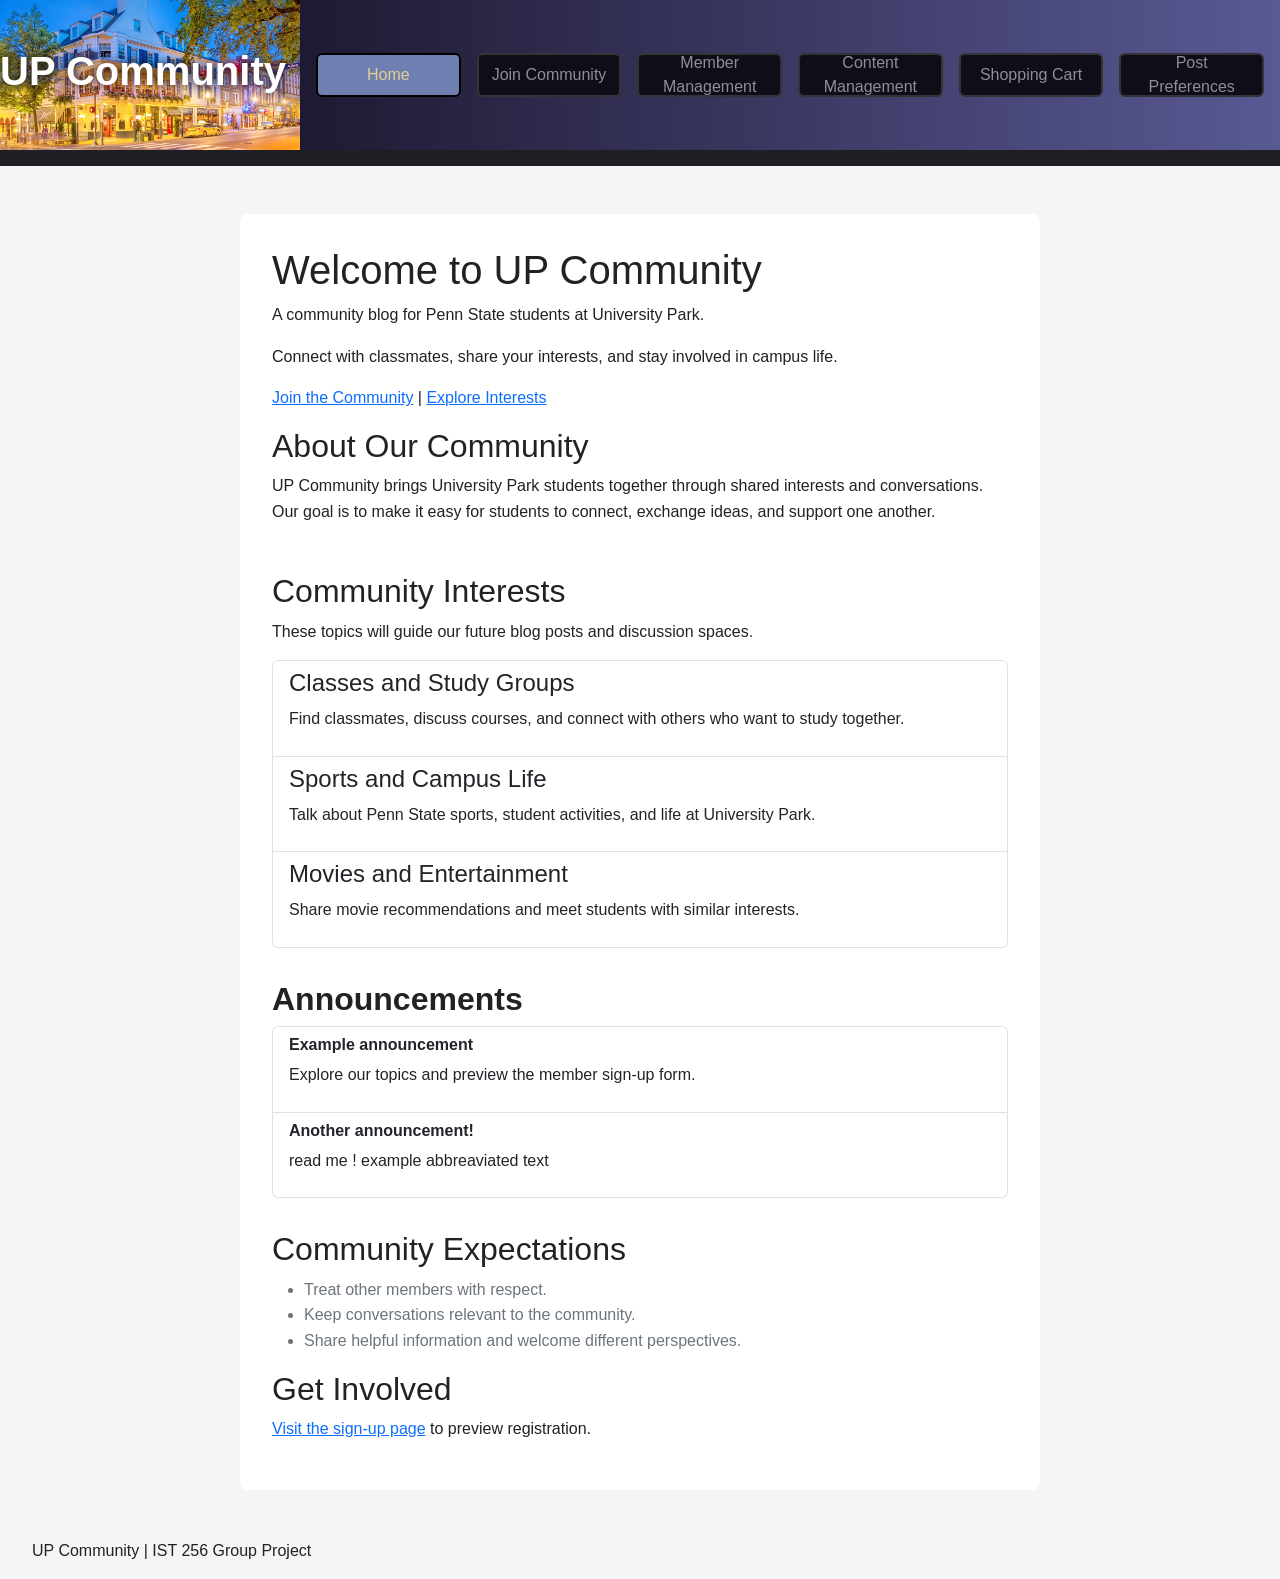
==== commit a8b3ddca: "Add post preferences HTML page and navigation links" ====
--- a/index.html
+++ b/index.html
@@ -38,6 +38,9 @@
               </li>
               <li class="nav-group-li">
                   <button class="btn w-100 inactive-page-btn" onclick="location.href='cart.html'">Shopping Cart</button>
+              </li>
+              <li class="nav-group-li">
+                  <a class="btn w-100 inactive-page-btn" href="finalization.html">Post Preferences</a>
               </li>
             </ul>
           </nav>
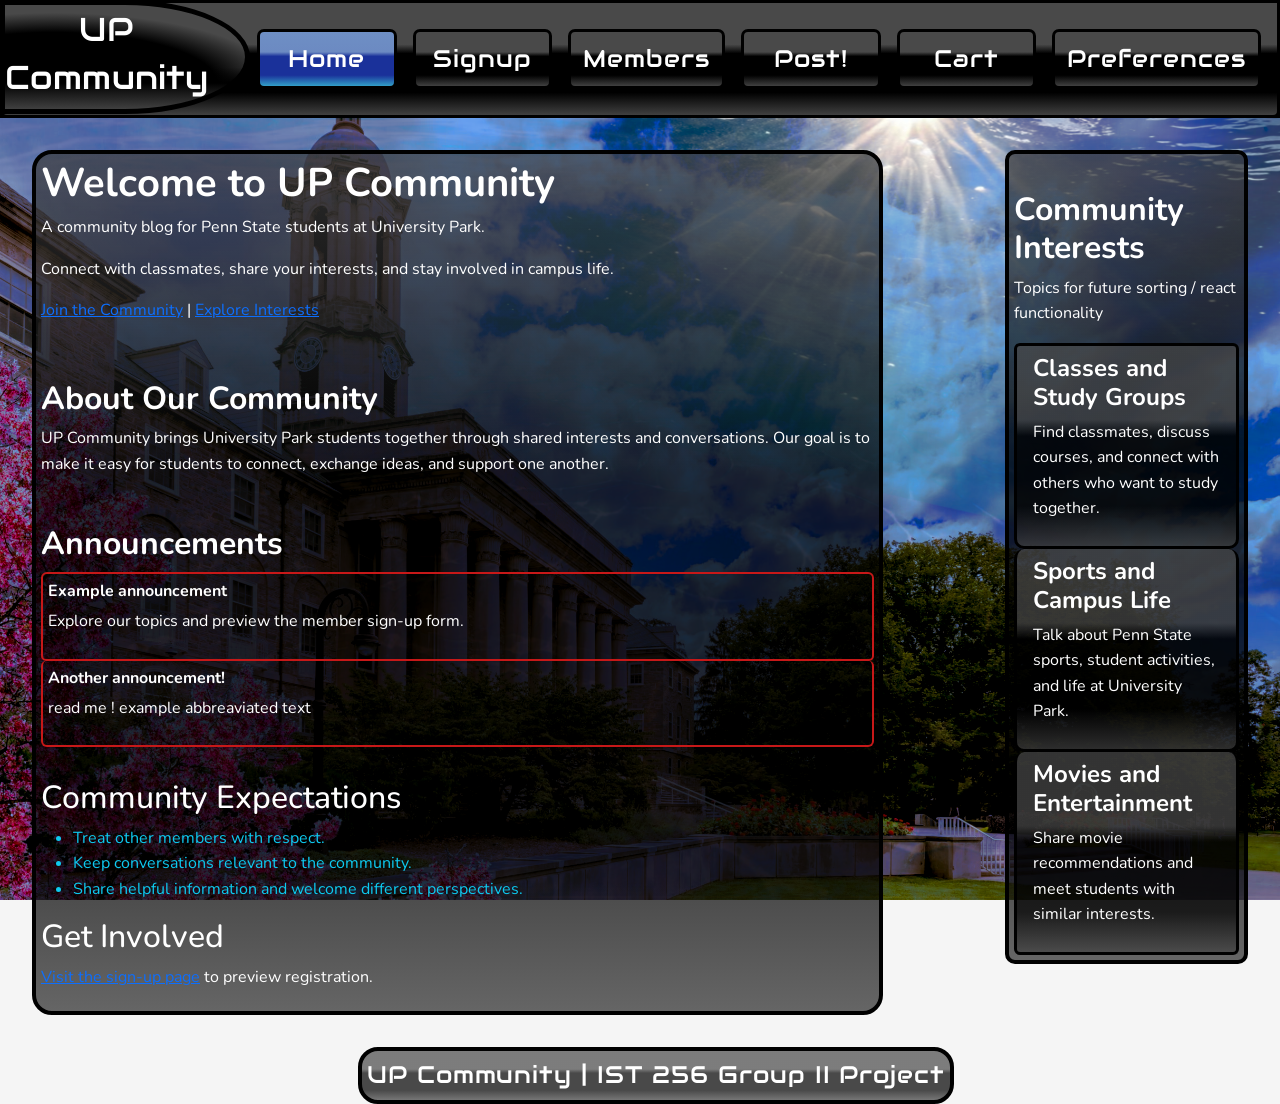
==== commit e4028b82: "Updated files NOV 8th" ====
--- a/index.html
+++ b/index.html
@@ -1,5 +1,7 @@
 <!DOCTYPE html>
 <html lang="en">
+  <style>@import url('https://fonts.googleapis.com/css2?family=Audiowide&family=Nunito:ital,wght@0,200..1000;1,200..1000&display=swap');
+  </style>
   <head>
     <!-- Page information -->
     <meta charset="UTF-8" />
@@ -10,144 +12,148 @@
     <!--Edit  added  bootsrap addon then css call-->
     <link href="https://cdn.jsdelivr.net/npm/bootstrap@5.0.2/dist/css/bootstrap.min.css" rel="stylesheet" integrity="sha384-EVSTQN3/azprG1Anm3QDgpJLIm9Nao0Yz1ztcQTwFspd3yD65VohhpuuCOmLASjC" crossorigin="anonymous">
     <link href="styles.css" rel="stylesheet">
-
+  
   </head>
   <body>
-    <!-- Site name and navigation -->
-        <!-- edit notes,,, added header format & html classes
-               can be applied to any page & also associated classes in css style page-->
+    <!--TEST PAGE FOR CSS AND HTML FORMAT DEV-->
     <header class="d-flex align-items-stretch text-black page_header">
-      <div class="header-image d-flex justify-conent-center align-items-center text-center">
-        <h1 class="d-inline fw-bold">UP Community</h1>
+      <div class="header-logo d-flex justify-conent-center audiowide-regular align-items-center text-center">
+        <h1 class="d-inline">UP<br>Community</h1>
       </div>
       <div class="header-content" >
         <!--variable width group of variable width buttons for adding menu nav options.-->
           <nav aria-label="Main navigation">
             <ul class="nav-group-ul">
               <li class="nav-group-li">
-                  <button class="btn w-100 active-page-btn" onclick="location.href='index.html'">Home</button>
+                  <button class="btn w-100 h-75 audiowide-regular active-page-btn" onclick="location.href='index.html'">Home</button>
               </li>
               <li class="nav-group-li">
-                  <button class="btn w-100 inactive-page-btn" onclick="location.href='signup.html'">Join Community</button>
+                  <button class="btn w-100 h-75 audiowide-regular inactive-page-btn" onclick="location.href='signup.html'">Signup</button>
               </li>
               <li class="nav-group-li">
-                  <button class="btn w-100 inactive-page-btn" onclick="location.href='members.html'">Member Management</button>
+                  <button class="btn w-100 h-75 audiowide-regular inactive-page-btn" onclick="location.href='members.html'">Members</button>
               </li>
               <li class="nav-group-li">
-                  <button class="btn w-100 inactive-page-btn" onclick="location.href='content.html'">Content Management</button>
+                  <button class="btn w-100 h-75 audiowide-regular inactive-page-btn" onclick="location.href='content.html'">Post!</button>
               </li>
               <li class="nav-group-li">
-                  <button class="btn w-100 inactive-page-btn" onclick="location.href='cart.html'">Shopping Cart</button>
+                  <button class="btn w-100 h-75 audiowide-regular inactive-page-btn" onclick="location.href='cart.html'">Cart</button>
               </li>
               <li class="nav-group-li">
-                  <a class="btn w-100 inactive-page-btn" href="finalization.html">Post Preferences</a>
+                  <button class="btn w-100 h-75 audiowide-regular inactive-page-btn" onclick="location.href='finalization.html'">Preferences</button>
               </li>
             </ul>
           </nav>
       </div>
     </header>
 
-    <main id="main-content">
+    <main id="main-content" class="hide-this">
+      <div class="content-layout">
+      <div class="body-block nunito-text">
+          <!-- Welcome message and links -->
+        <h1 class="nunito-bold">Welcome to UP Community</h1>
+        <p>A community blog for Penn State students at University Park.</p>
+        <p>Connect with classmates, share your interests, and stay involved in campus life.</p>
+        <p style="padding-bottom:2.5rem;"><a href="signup.html">Join the Community</a> | <a href="#interests">Explore Interests</a></p>
 
-      <!-- Welcome message and links -->
-      <h1>Welcome to UP Community</h1>
-      <p>A community blog for Penn State students at University Park.</p>
-      <p>Connect with classmates, share your interests, and stay involved in campus life.</p>
-      <p><a href="signup.html">Join the Community</a> | <a href="#interests">Explore Interests</a></p>
+        <!-- About the community -->
+        <section aria-labelledby="about-heading">
+          <h2 id="about-heading" class="nunito-bold">About Our Community</h2>
+          <p>
+            UP Community brings University Park students together through shared interests
+            and conversations. Our goal is to make it easy for students to connect,
+            exchange ideas, and support one another.
+          </p>
+        </section>
+        
+        <!-- Announcements -->
+          <!--IDK what to put here or wheter 
+          to make sep page later, added same link-group list thing-->
+        <section aria-labelledby="announcements-heading" style="padding-top: 2rem;">
+          <h2 id="announcements-heading" class="nunito-bold">Announcements</h2>
 
-      <!-- About the community -->
-      <section aria-labelledby="about-heading">
-        <h2 id="about-heading">About Our Community</h2>
-        <p>
-          UP Community brings University Park students together through shared interests
-          and conversations. Our goal is to make it easy for students to connect,
-          exchange ideas, and support one another.
-        </p>
-      </section>
+          <article>
+          <!--redundant header?
+          <h3 style="font-style: italic;">--Welcome to UP Community--</h3>-->
+              
+              <div class="list-group">
+                <a href="#" class="list-group-item list-group-item-action announcements">
+                  <h6><strong>Example announcement</strong></h6>
+                  <p>Explore our topics and preview the member sign-up form.</p>
+                </a>
 
-      <!-- Community interests -->
-          <!--Edit note, I made it to a list group 
-          so each section looks better and is a link too-->
-      <section id="interests" aria-labelledby="interests-heading" style="padding-top:2rem;">
-        <h2 id="interests-heading">Community Interests</h2>
-        <p>These topics will guide our future blog posts and discussion spaces.</p>
+                <a href="#" class="list-group-item list-group-item-action announcements">
+                  <h6><strong>Another announcement!</strong></h6>
+                  <p>read me ! example abbreaviated text</p>
+                </a>
+              </div>
 
-        <div class="list-group">
-          <a href="#" class="list-group-item list-group-item-action">
-            <div class="d-felx w-100 justify-content-between">
-              <article>
-                <h4>Classes and Study Groups</h4>
-                <p>Find classmates, discuss courses, and connect with others who want to study together.</p>
-              </article>
-            </div>
-          </a>
+          </article>
+        </section>
 
-          <a href="#" class="list-group-item list-group-item-action">
-            <div class="d-felx w-100 justify-content-between">
-              <article>
-                <h4>Sports and Campus Life</h4>
-                <p>Talk about Penn State sports, student activities, and life at University Park.</p>
-              </article>
-            </div>
-          </a>
-
-          <a href="#" class="list-group-item list-group-item-action">
-            <div class="d-felx w-100 justify-content-between">
-              <article>
-                <h4>Movies and Entertainment</h4>
-                <p>Share movie recommendations and meet students with similar interests.</p>
-              </article>
-            </div>
-          </a>
-        </div>  
-      </section>
+        <!-- Community guidelines -->
+        <section aria-labelledby="expectations-heading"style="padding-top:2rem;">
+          <h2 id="expectations-heading">Community Expectations</h2>
+          <ul>
+            <li class="text-info">Treat other members with respect.</li>
+            <li class="text-info">Keep conversations relevant to the community.</li>
+            <li class="text-info">Share helpful information and welcome different perspectives.</li>
+          </ul>
+        </section>
+        
+        <!-- Link to the sign-up page -->
+        <section aria-labelledby="join-heading">
+          <h2 id="join-heading">Get Involved</h2>
+          <p><a href="signup.html">Visit the sign-up page</a> to preview registration.</p>
+        </section>
+      </div>
 
 
-      <!-- Announcements -->
-        <!--IDK what to put here or wheter 
-        to make sep page later, added same link-group list thing-->
-      <section aria-labelledby="announcements-heading" style="padding-top: 2rem;">
-        <h2 id="announcements-heading" style="font-weight:bold;">Announcements</h2>
+    <!-- END CENTER CONTENT ---- START right-sided BLOCK -->
+     <!-- Community interests -->
+            <!--Edit note, I made it to a list group 
+            so each section looks better and is a link too-->
+        <div class="content-right nunito-text">
+         <section id="interests" aria-labelledby="interests-heading" style="padding-top:2rem;">
+          <h2 id="interests-heading"class='nunito-bold'>Community Interests</h2>
+          <p>Topics for future sorting / react functionality</p>
 
-        <article>
-        <!--redundant header?
-        <h3 style="font-style: italic;">--Welcome to UP Community--</h3>-->
-            
-            <div class="list-group">
-              <a href="#" class="list-group-item list-group-item-action">
-                <h6><strong>Example announcement</strong></h6>
-                <p>Explore our topics and preview the member sign-up form.</p>
-              </a>
+          <div class="list-group">
+            <a href="#" class="list-group-item  list-group-item-action right-item">
+              <div class="d-felx w-100 justify-content-between">
+                <article>
+                  <h4 class='nunito-bold'>Classes and Study Groups</h4>
+                  <p>Find classmates, discuss courses, and connect with others who want to study together.</p>
+                </article>
+              </div>
+            </a>
 
-              <a href="#" class="list-group-item list-group-item-action">
-                <h6><strong>Another announcement!</strong></h6>
-                <p>read me ! example abbreaviated text</p>
-              </a>
-            </div>
+            <a href="#" class="list-group-item list-group-item-action right-item">
+              <div class="d-felx w-100 justify-content-between">
+                <article>
+                  <h4 class='nunito-bold'>Sports and Campus Life</h4>
+                  <p>Talk about Penn State sports, student activities, and life at University Park.</p>
+                </article>
+              </div>
+            </a>
 
-        </article>
-      </section>
+            <a href="#" class="list-group-item list-group-item-action right-item">
+              <div class="d-felx w-100 justify-content-between">
+                <article>
+                  <h4 class='nunito-bold'>Movies and Entertainment</h4>
+                  <p>Share movie recommendations and meet students with similar interests.</p>
+                </article>
+              </div>
+            </a>
+          </div>
+        </section>
+        </div>
 
-      <!-- Community guidelines -->
-      <section aria-labelledby="expectations-heading"style="padding-top:2rem;">
-        <h2 id="expectations-heading">Community Expectations</h2>
-        <ul>
-          <li class="text-secondary">Treat other members with respect.</li>
-          <li class="text-secondary">Keep conversations relevant to the community.</li>
-          <li class="text-secondary">Share helpful information and welcome different perspectives.</li>
-        </ul>
-      </section>
-
-      <!-- Link to the sign-up page -->
-      <section aria-labelledby="join-heading">
-        <h2 id="join-heading">Get Involved</h2>
-        <p><a href="signup.html">Visit the sign-up page</a> to preview registration.</p>
-      </section>
+      </div> <!-- END content-layout -->
     </main>
-
     <!-- Project footer -->
     <footer style="padding-left:2rem;">
-      <p>UP Community | IST 256 Group Project</p>
+      <p class="audiowide-regular tagline">UP Community | IST 256 Group II Project</p>
     </footer>
 
     <!-- bootsrap js addon-->
--- a/styles.css
+++ b/styles.css
@@ -1,148 +1,336 @@
-* {
-  box-sizing: border-box;
-}
-
-body {
-  margin: 0;
-  font-family: Arial, sans-serif;
-  line-height: 1.6;
-  color: #222;
-  background-color: #f5f5f5;
-}
-
-main {
-  max-width: 800px;
-  margin: 3rem auto;
-  padding: 2rem;
-  background-color: #fff;
-  border-radius: 8px;
-}
-
-button {
-  padding: 0.75rem 1rem;
-  border: none;
-  border-radius: 4px;
-  color: #fff;
-  background-color: #2457c5;
-  font: inherit;
-  cursor: pointer;
-}
-
-button:hover {
-  background-color: #1a4197;
-}
-
-button:focus-visible {
-  outline: 3px solid #222;
-  outline-offset: 3px;
-}
-
-@media (max-width: 600px) {
-  main {
-    margin: 1rem;
-    padding: 1.5rem;
-  }
-}
-
-.header-image{
-  width: 300px;
-  height:150px;
-  flex-shrink:0;
-  background-image: url("images/downtown.jpg");
-  background-size:cover;
-  background-position:center;
-  color: white;
-  text-shadow:0 0 10px rgba(0,0,0,1);
-}
-.header-content {
-  flex: 2;
-  min-width: 0;
-  display: flex;
-  flex-direction: column;
-  justify-content: center;
-  background-color: #e8edf2;
-  padding: 1rem;
-  background: linear-gradient(to right, rgb(30, 26, 51), rgb(89, 89, 148));
-}
-.nav-group-ul{
-  display:flex; 
-  list-style:none;
-  padding:0;
-  margin:0;
-  gap:1rem;
-}
-.nav-group-li {
-    flex: 1;
-    height: 80px;
-
-    display: flex;
-    justify-content: center;
-    align-items: center;
-    text-align: center;
-}
-.nav-group-li .btn {
-    width: 100%;
-    height: 44px;
-    box-sizing: border-box;
-
-    display: flex;
-    justify-content: center;
-    align-items: center;
-
-    padding: 8px 12px;
-    font-size: 16px;
-    line-height: 1.5;
-}
-
-.tab-h{
-  border: 2px solid #222;
-  text-align:center;
-
-}
-
-.row-leader{
-  font-style:italic;
-  text-align: center;
-}
-
-.member-table{
-  width:100%;
-  table-layout:fixed;
-  border-collapse:collapse;
-}
-
-td, th {
-  white-space: normal;
-  overflow-wrap: break-word;
-  word-break: normal;
-  vertical-align: top;
-  
-  padding-left: 6px;
-  padding-right:4px;
-  font-size: 12px;
-
-  border: 2px solid gray;
-}
-
-/* NEW second version css for NAVBAR
-
-CHANGED header ul list of bloxks to be responsive buttons 
-that resize and can be easily added as more page navigation needed
-dark blue shows current page...*/
-.page_header {
-  border-bottom-style:solid; 
-  border-width:1rem; 
-  border-color:rgb(30, 30, 35); 
-  background-color:slategray;
-}
-
-.active-page-btn {
-  background-color: rgb(111, 127, 178);
-  color: rgb(224, 207, 145);
-  border: 2px solid black
-}
-.inactive-page-btn {
-  background-color: rgb(14, 14, 24);
-  color: rgb(142, 142, 151);
-  border: 2px solid rgb(52, 52, 52)
+* {
+  box-sizing: border-box;
+}
+
+/* NEW CSS stylesheet for SEMI-RETRO looking page, attempted overall polish
+ and consolidation towards a single unified image
+ classes should maintain similiar names, IF NOT... check TEST.HTML for reference to new baseline
+ */
+
+/*Button and modal font v v v*/
+.audiowide-regular {
+    font-family: "Audiowide", sans-serif;
+    font-weight: 400;
+    font-style: normal;
+    letter-spacing: 0.04em; 
+    font-size: clamp(16px, 4vw, 24px) !important;
+}
+
+/* bodt & text font BOLD and normal */
+.nunito-text{
+  font-family: "Nunito", sans-serif;
+  font-optical-sizing: auto;
+  font-weight: 400;
+  font-style: normal;
+}
+.nunito-bold {
+  font-family: "Nunito", sans-serif !important;
+  font-optical-sizing: auto!important;
+  font-weight: 700!important;
+  font-style: normal!important;
+}
+
+
+body {
+  margin: 0;
+  font-family: Arial, sans-serif;
+  line-height: 1.6;
+  color: #222;
+  background-color: #f5f5f5;
+  background-image: url("images/V 2-withlinearburn-darkoceany.png");
+  background-size: cover;
+  background-position: center;
+  background-repeat: no-repeat;
+  background-attachment: fixed;
+  margin: 0;
+}
+
+main {
+    width: 100%;
+    max-width: none;
+    margin: 2rem 0;
+    padding: 0;
+    background: transparent;
+}
+
+button {
+  padding: 0.75rem 1rem;
+  border: none;
+  border-radius: 4px;
+  color: #fff;
+  background-color: #2457c5;
+  font: inherit;
+  cursor: pointer;
+}
+
+button:hover {
+  background-color: #1a4197;
+}
+
+button:focus-visible {
+  outline: 3px solid #222;
+  outline-offset: 3px;
+}
+
+@media (max-width: 600px) {
+  main {
+    margin: 1rem;
+    padding: 1.5rem;
+  }
+}
+
+.header-logo{
+  /*display:inline-flex;
+  position:relative;
+  color: white;
+  text-shadow:0 0 10px rgba(0,0,0,1);
+  background: linear-gradient(to top,#404040 0%,#000000 20%, #000000 40%,#000000 50%,#494949 60%, #494949 100%);
+  color: rgb(255, 255, 255);
+  border: 3px solid black;*/
+  font-size:small;
+  position: absolute;
+    top: 0;
+    left: 0;
+    z-index: 2;
+    width: 250px;
+    height: 114px;
+    box-sizing: border-box;
+    letter-spacing: 0.01rem;
+    font-weight:600 !important;
+    font-size: 12px !important;
+    font-size-adjust: 0.44;
+    
+    border-radius: 0% 50% 50% 0%;
+    border: 5px solid black;
+    background-color: black;
+    background:
+    linear-gradient(
+        to top,
+        rgba(64, 64, 64,1) 0%,
+        rgba(0, 0, 0, 1) 25%,
+        rgba(0, 0, 0, 0) 40%,
+        rgba(0, 0, 0, 0) 50%
+    ),
+    radial-gradient(
+        ellipse 105% 75% at 20% 75%,
+        rgba(0, 0, 0, 1) 0%,
+        rgba(0, 0, 0, 1) 20%,
+        rgba(0, 0, 0, 1) 50%,
+        rgb(0, 0, 0) 65%,
+        rgba(73, 73, 73, 1) 90%,
+        rgba(73, 73, 73, 1) 100%
+    );
+    
+    color: white;
+    overflow:hidden
+}
+.header-content {
+  flex: 2;
+  min-width: 0;
+  display: flex;
+  flex-direction: column;
+  justify-content: center;
+  background-color: #e8edf2;
+  padding: 1rem;
+  padding-left: 254px;
+  background: linear-gradient(to top,#404040 0%,#000000 20%, #000000 40%,#000000 55%,#494949 63%, #494949 100%);
+  color: rgb(255, 255, 255);
+  border: 3px solid black;
+  border-bottom-left-radius: 7px;
+  border-bottom-right-radius: 7px;
+}
+.nav-group-ul{
+  display:flex; 
+  list-style:none;
+  padding:0;
+  margin:0;
+  gap:1rem;
+}
+.nav-group-li {
+    flex: 1;
+    height: 80px;
+
+    display: flex;
+    justify-content: center;
+    align-items: center;
+    text-align: center;
+}
+.nav-group-li .btn {
+    width: 100%;
+    height: 44px;
+    box-sizing: border-box;
+
+    display: flex;
+    justify-content: center;
+    align-items: center;
+
+    padding: 8px 12px;
+    font-size: 16px;
+    line-height: 1.5;
+}
+
+.tab-h{
+  border: 2px solid #fefefe;
+  text-align:center;
+  background:black;
+  color:white !important;
+}
+
+.row-leader{
+  font-style:italic;
+  text-align: center;
+  background:black;
+}
+
+.member-table{
+  width:100%;
+  table-layout:fixed;
+  border-collapse:collapse;
+  background:black;
+}
+
+tr, td, th {
+  white-space: normal;
+  overflow-wrap: break-word;
+  word-break: normal;
+  vertical-align: top;
+  
+  padding-left: 6px;
+  padding-right:4px;
+  font-size: 12px;
+  
+  color:white !important;
+  border: 2px solid rgb(139, 139, 139);
+  background:black;
+}
+
+/* Second VER */
+.page_header {
+  background-color:rgb(0, 0, 0);
+}
+
+.active-page-btn {
+  background: linear-gradient(to top,#329FC8 0%,#1A319A 20%, #1A319A 40%,#1A319A 55%,#6C8AC2 63%, #6E8FC4 100%);
+  color: rgb(255, 255, 255);
+  border: 3px solid black;
+  border-radius: 7px;
+  &:hover {
+    border-color: #ffffff;
+  }
+  
+}
+.inactive-page-btn {
+  background: linear-gradient(to top,#404040 0%,#000000 20%, #000000 40%,#000000 55%,#494949 63%, #494949 100%);
+  color: rgb(255, 255, 255);
+  border: 3px solid black;
+  border-radius: 7px;
+  &:hover {
+    color:#ffffff;
+    border-color: #ffffff;
+  }
+}
+.evil-page-btn {
+  background: linear-gradient(to top,#c83232 0%,#9a1a1a 20%, #9a1a1a 40%,#9a1a1a 55%,#c26c6c 63%, #c46e6e 100%);
+  color: rgb(255, 255, 255);
+  border: 3px solid black;
+  border-radius: 7px;
+  &:hover {
+    border-color: #ffffff;
+  }
+  width:6rem;
+  height:4rem;
+  
+}
+.file-page-btn {
+  background: linear-gradient(to top,#32c839 0%,#1a9a29 20%, #1a9a3a 40%,#1a9a3a 55%,#6cc279 63%, #6ec47b 100%);
+  color: rgb(255, 255, 255);
+  border: 3px solid black;
+  border-radius: 7px;
+  &:hover {
+    border-color: #ffffff;
+  }
+  width:6rem;
+  height:4rem;
+  font-weight: 800;
+}
+.body-block {
+    display: block;
+    flex-direction:row;
+    background: linear-gradient(to top,rgba(40, 40, 40, 0.7) 0%,rgba(0, 0, 0, 0.7) 15%, rgba(0, 0, 0,.7) 40%,rgba(0, 0, 0, 0.7) 55%,rgba(0, 0, 0, 0.7) 63%, rgba(61, 61, 61, 0.7) 100%);
+    color:white;
+    border: 4px solid black;
+    padding: 5px;
+    border-radius: 20px;
+
+
+    width: 70%;
+    min-width:0;
+
+}
+.content-right {
+    display: flex;
+    flex-direction:row;
+    background: linear-gradient(to top,rgba(40, 40, 40, 0.7) 0%,rgba(0, 0, 0, 0.7) 15%, rgba(0, 0, 0,.7) 40%,rgba(0, 0, 0, 0.7) 55%,rgba(0, 0, 0, 0.7) 63%, rgba(61, 61, 61, 0.7) 100%);
+    border: 3px solid black;
+    border-radius: 10px;
+    color:white;
+    border: 4px solid black;
+    padding: 5px;
+
+    width: 20%;
+    min-width:0;
+
+    flex-direction:column;
+    gap:1.5rem;
+    
+}
+
+.right-item {
+    border: 3px solid black;
+    background: linear-gradient(to top,rgba(64, 64, 64, .7) 0%,rgba(0, 0, 0, .7) 20%, rgba(0, 0, 0,.7) 40%,rgba(0, 0, 0, 0.7) 55%,rgba(73, 73, 73,.7) 63%, rgba(73, 73, 73,.7) 100%);
+    color: white;
+    border-radius: 10px;
+}
+
+.tagline {
+    color:rgba(255,255,255,1)!important;
+    background: linear-gradient(to top,rgba(64, 64, 64, .7) 0%,rgba(0, 0, 0, .7) 20%, rgba(0, 0, 0,.7) 40%,rgba(0, 0, 0, 0.7) 55%,rgba(73, 73, 73,.7) 63%, rgba(73, 73, 73,.7) 100%);
+    text-align: center;
+    border-radius: 20px;
+    width:fit-content;
+    margin: 0 auto;
+    border: 4px solid black;
+    padding: 5px;
+}
+
+.announcements {
+    background: rgba(0,0,0,.1);
+    border: 2px solid rgb(199, 24, 24);
+    border-radius: 5px;
+    text-align:left;
+    padding-left: 5px;
+    color:white!important;
+    &:hover{
+        border-color: #00b33c;
+        background: rgba(0,0,0,1);
+    }
+
+}
+
+.content-layout {
+    display: flex;
+    justify-content: space-between;
+    align-items: flex-start;
+
+    width:95%;
+    margin: 0 auto;
+    gap: 2%
+}
+
+.hide-this{
+    background:rgba(0,0,0,0);
+}
+
+.captions {
+    color: white !important;
 }
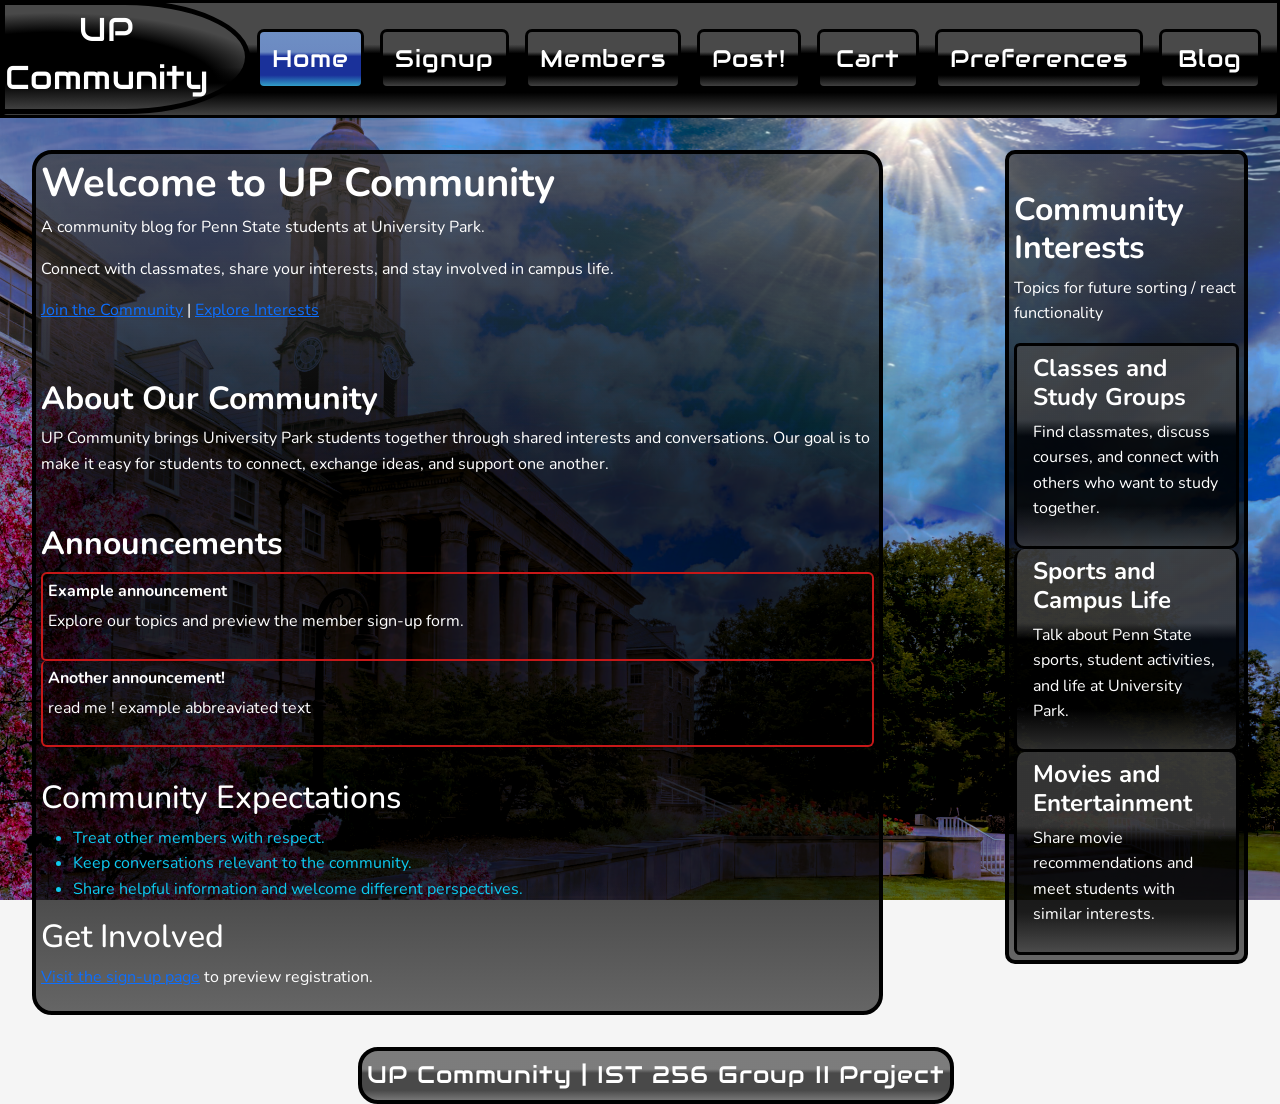
==== commit 143f79ec: "added new post viewing page--updated nav bar added post viewing page, updated the navbar on all page" ====
--- a/index.html
+++ b/index.html
@@ -42,6 +42,7 @@
               <li class="nav-group-li">
                   <button class="btn w-100 h-75 audiowide-regular inactive-page-btn" onclick="location.href='finalization.html'">Preferences</button>
               </li>
+              <li class="nav-group-li"><a class="btn w-100 h-75 audiowide-regular inactive-page-btn text-white" href="blog.html">Blog</a></li>
             </ul>
           </nav>
       </div>
--- a/styles.css
+++ b/styles.css
@@ -333,4 +333,43 @@
 
 .captions {
     color: white !important;
+
+}
+
+
+#pagination-nav .pagination {
+  gap: 0.4rem;
+}
+
+#pagination-nav .page-item {
+  border: none !important;
+  background: transparent !important;
+}
+
+#pagination-nav .page-item .page-link {
+  background: linear-gradient(to top,#404040 0%,#000000 20%, #000000 40%,#000000 55%,#494949 63%, #494949 100%) !important;
+  color: rgb(255, 255, 255) !important;
+  border: none !important;
+  border-radius: 7px !important;
+  box-shadow: none !important;
+}
+
+#pagination-nav .page-item .page-link:hover {
+  color: #ffffff !important;
+}
+
+#pagination-nav .page-item.active .page-link {
+  background: linear-gradient(to top,#329FC8 0%,#1A319A 20%, #1A319A 40%,#1A319A 55%,#6C8AC2 63%, #6E8FC4 100%) !important;
+  color: rgb(255, 255, 255) !important;
+  border: none !important;
+  border-radius: 7px !important;
+}
+
+#pagination-nav .page-item.active .page-link:hover {
+  color: #ffffff !important;
+}
+
+#pagination-nav .page-item.disabled .page-link {
+  opacity: 0.45;
+  pointer-events: none;
 }
